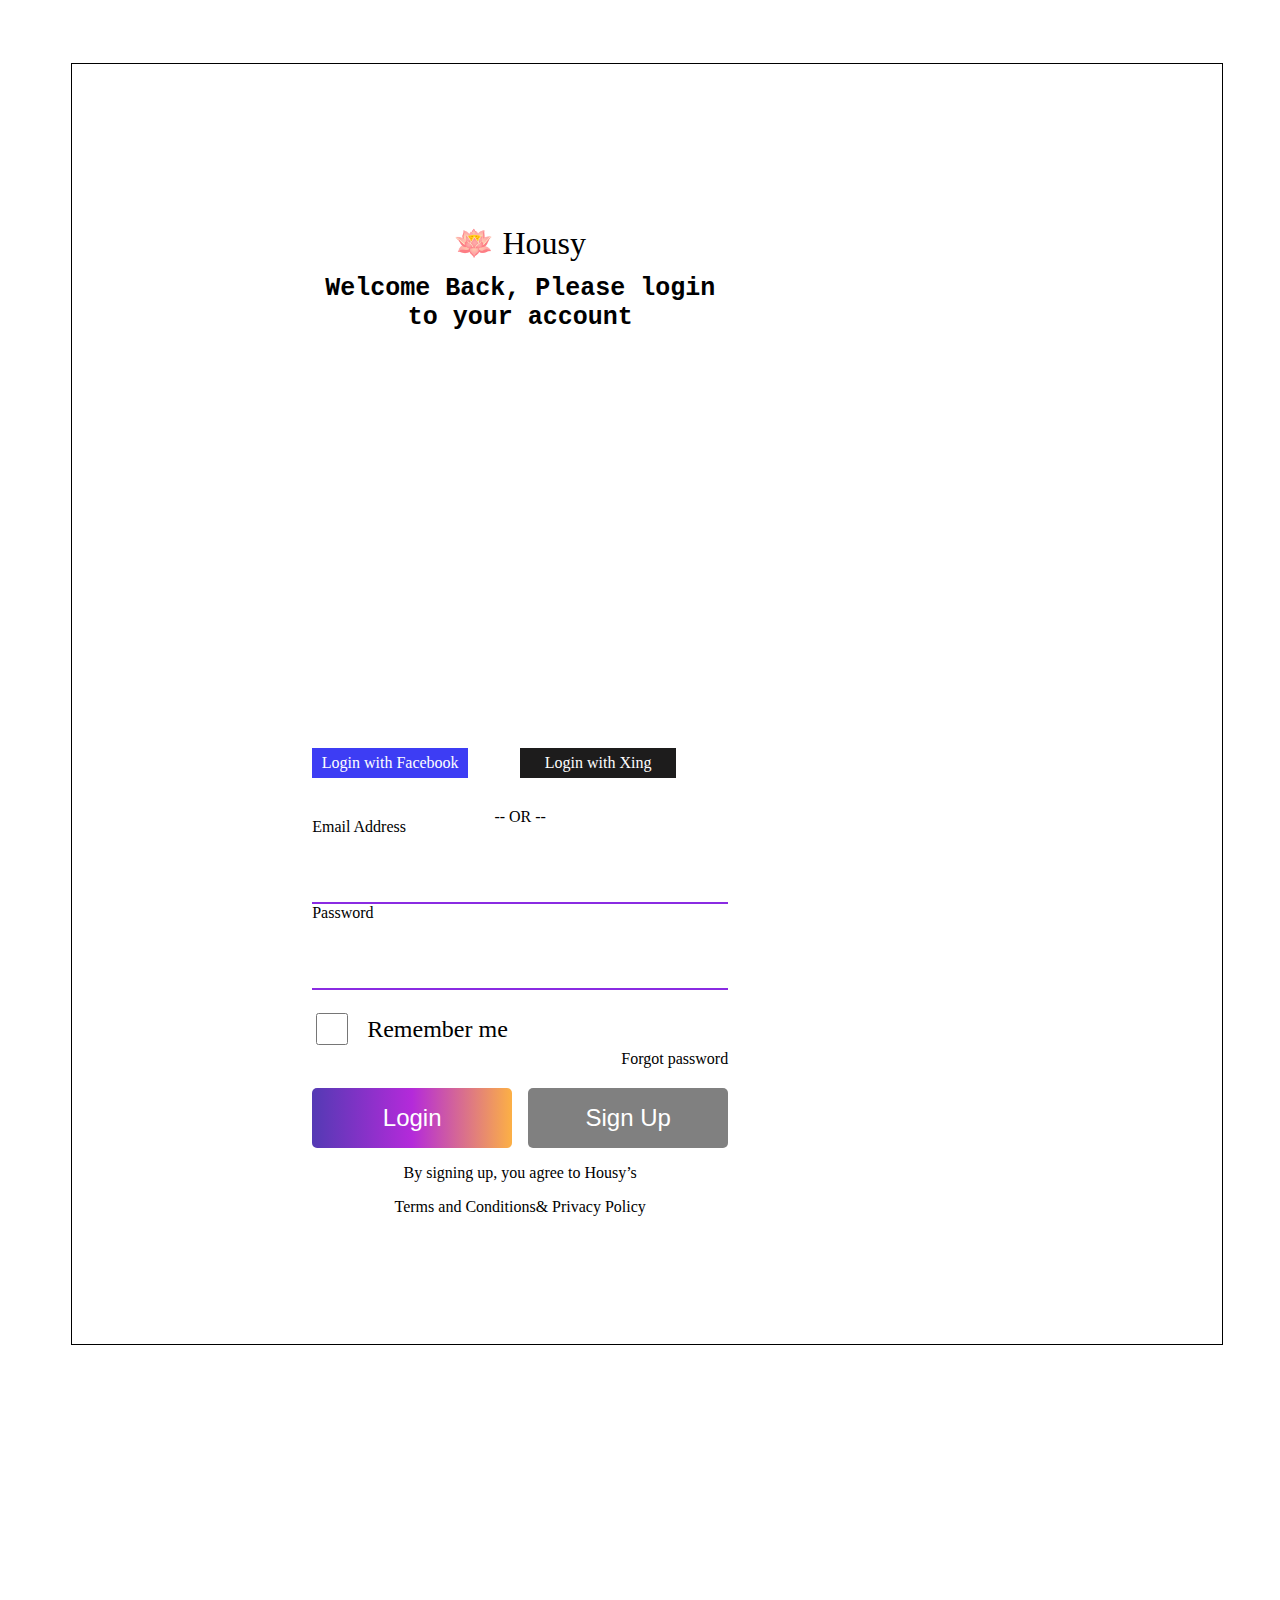
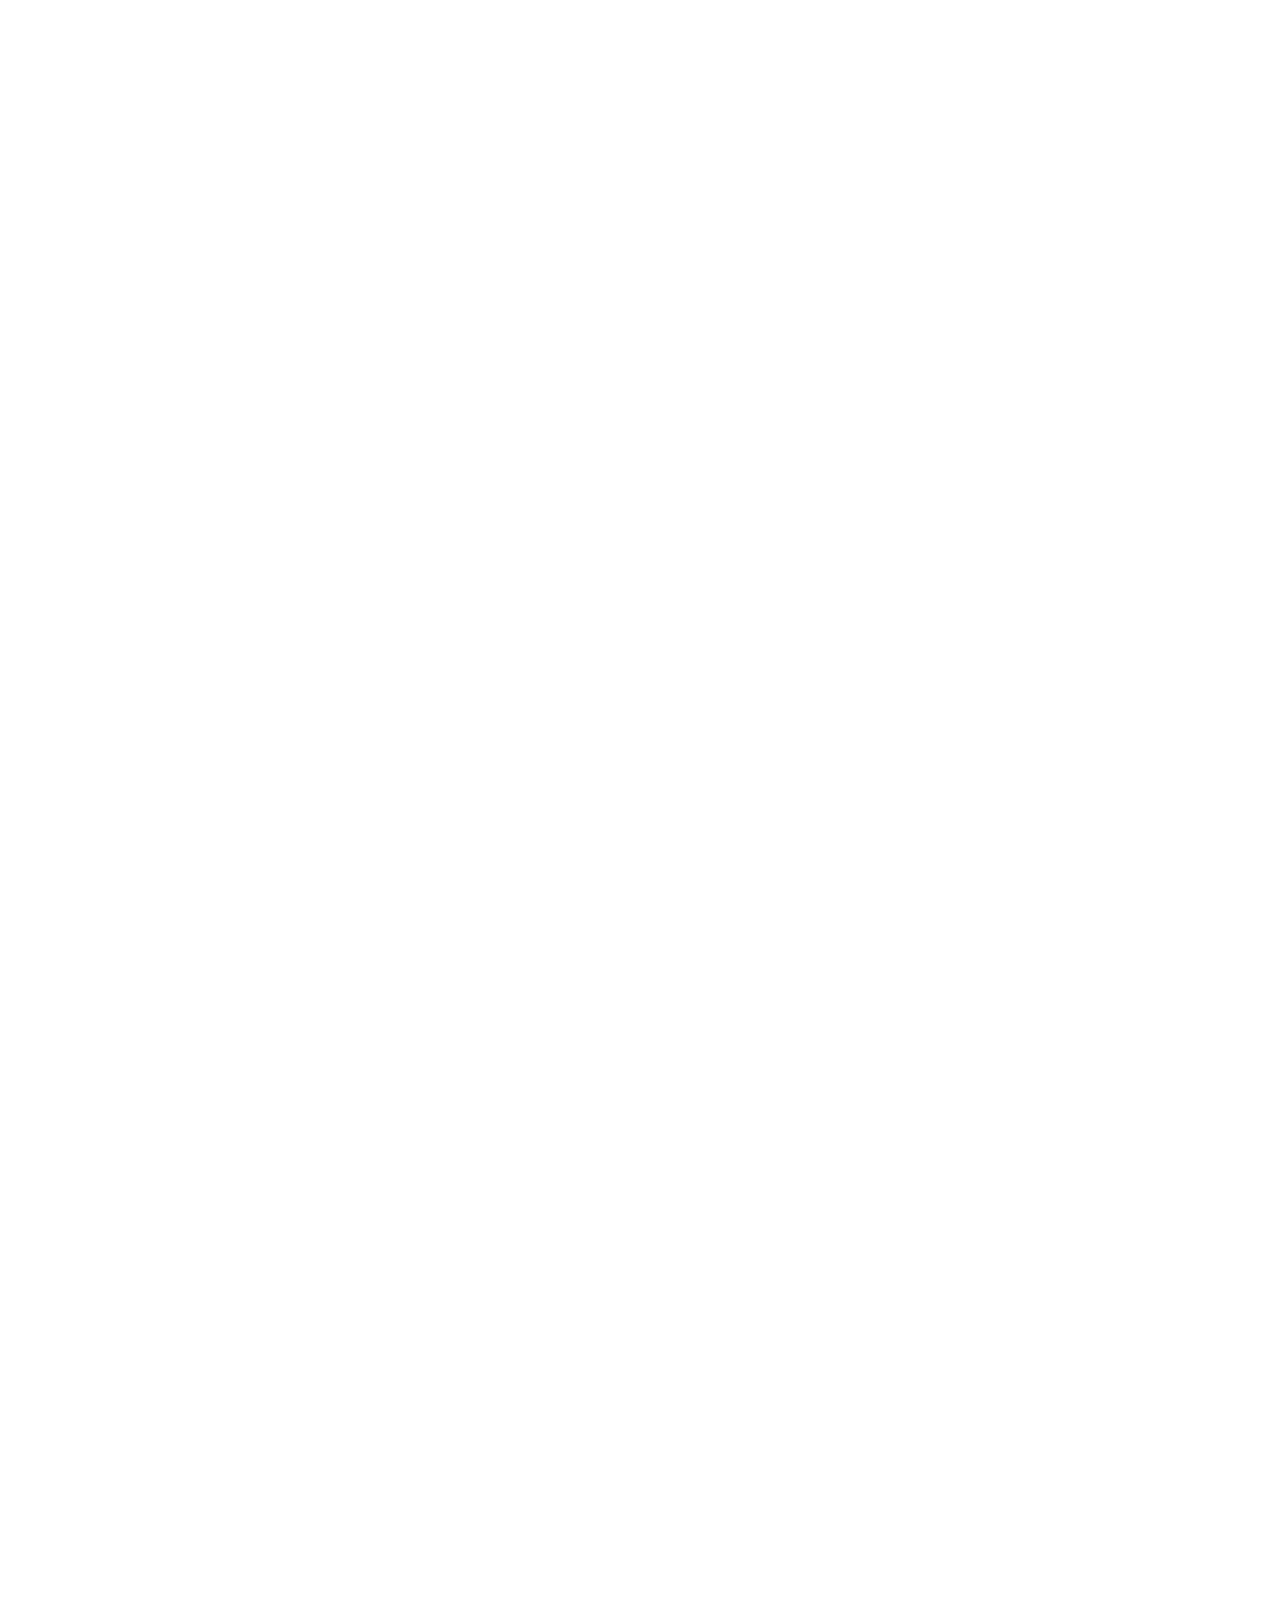
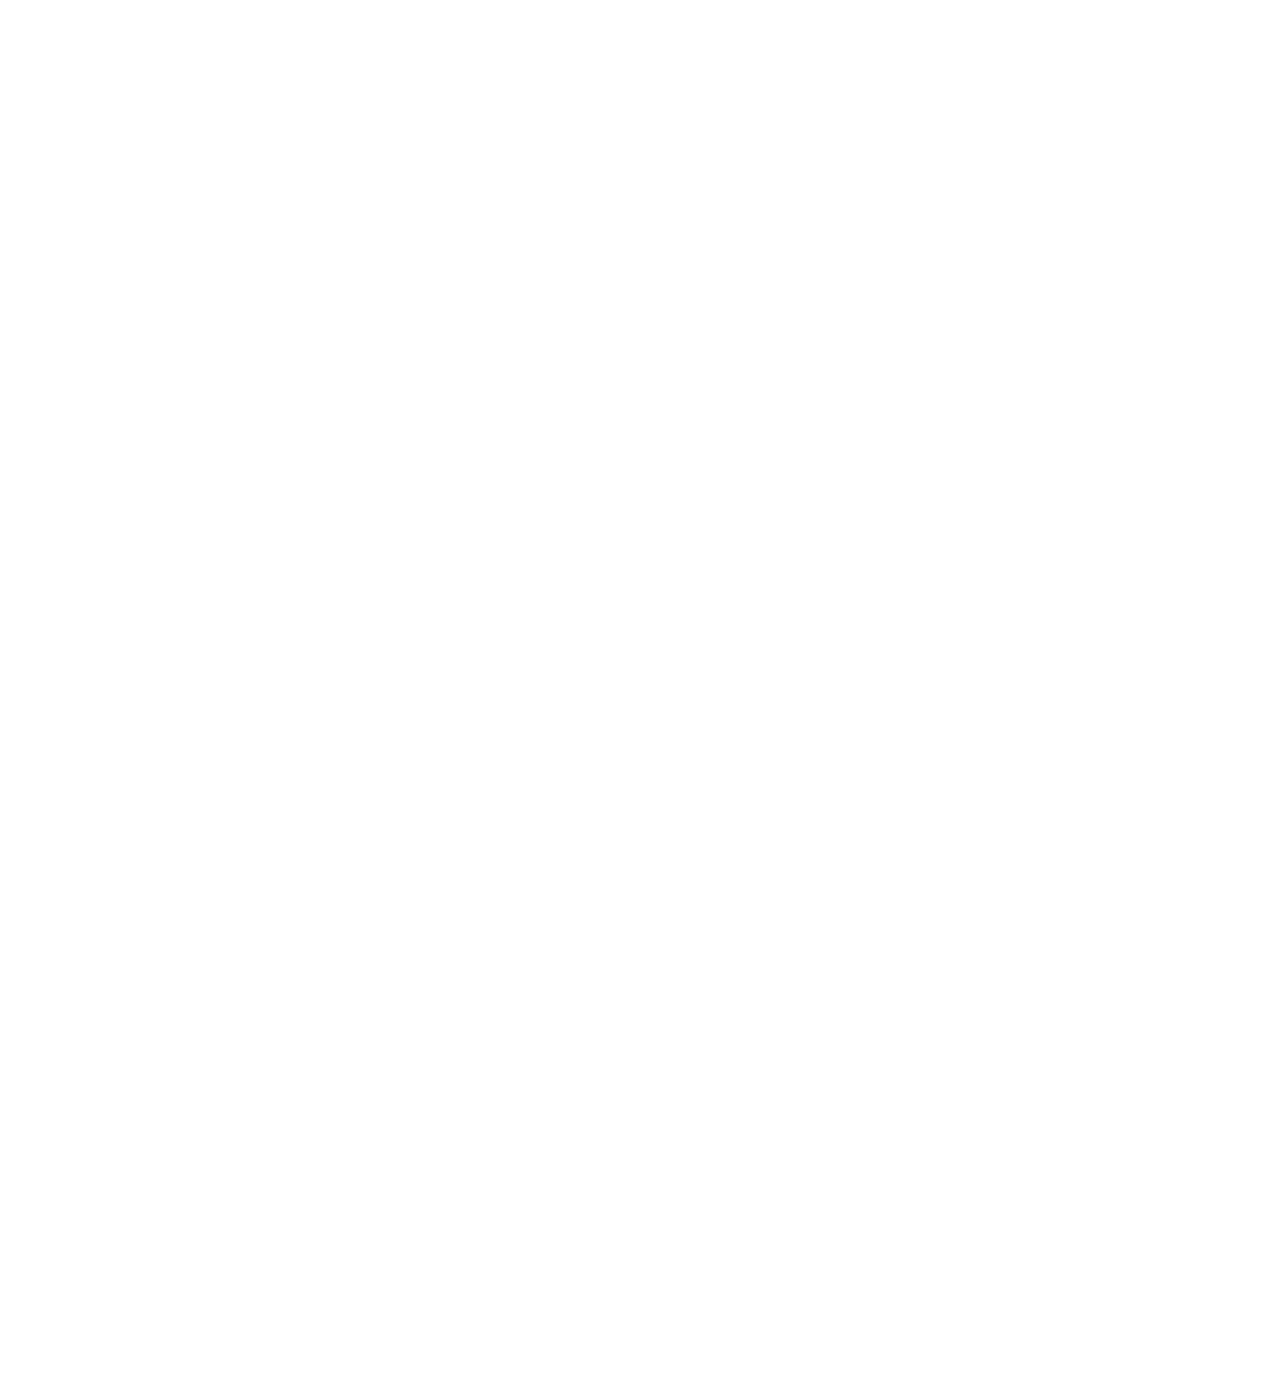
==== login/Login.html @ c99c1251 "Resuelve Login.html" ====
<!DOCTYPE html>
<html lang="es">
<head>
    <meta charset="UTF-8">
    <meta name="viewport" content="width=device-width, initial-scale=1.0">
    <title>Document</title>

    <link rel="stylesheet" href="login.css">
    <link rel="stylesheet" href="">
</head>
<body>
           <section class="box-login">
            <div class="formulario">
            <div class="logo">🪷 Housy</div>
            <h2>Welcome Back, Please login to your account</h2>
            <div class="btn-facebook">Login with Facebook</div>
            <div class="btn-xing">Login with Xing</div>
            <span>-- OR --</span>
            <form action="" id="login">
                <label for="email">
                    Email Address
                    <input type="text" id="email">
                </label>
                <label for="password">
                    Password
                    <input type="password" id="password">
                </label>
                <div class="opciones">
                    <label for="remember">
                        <input type="checkbox" id="remember">
                        Remember me
                    </label>
                    <span>Forgot password</span>
                </div>
                <div class="botones">
                    <button type="button" class="login-btn">Login</button>
                    <button type="button" class="signup-btn">Sign Up</button>

                </div>
            <p>By signing up, you agree to Housy’s</p>
                <p>Terms and Conditions& Privacy Policy</p>
        </div>
    </section>

</form>
<div class="banner"></div>

</section>
</body>
</html>
---- login/login.css ----
.box-login {
  width: 100%;
  max-width: 1150px;
  height: 80rem;
  margin: auto;
  margin: 5%;
  border: 1px solid black;
  display: grid;
  grid-template-columns: 56rem auto;
}
.box-login .formulario {
  height: 100%;
  padding: 10rem 15rem;
  display: grid;
  grid-template-columns: repeat(8, 1fr);
  grid-template-rows: repeat(8, 1fr);
}
.box-login .logo {
  grid-column: 1/9;
  grid-row: 1/4;
  font-size: 2rem;
  text-align: center;
}
.box-login h2 {
  grid-column: 1/9;
  font-family: 'Courier New', Courier, monospace;
  font-size: 25px;
  grid-row: 1/2;
  margin-top: 8px;
  text-align: center;
  margin-top: 50px;
}
.box-login .btn-facebook, .box-login .btn-xing {
  display: flex;
  align-items: center;
  justify-content: center;
  height: 30px;
  color: white;
  cursor: pointer;
}
.box-login .btn-facebook {
  grid-column: 1/4;
  background-color: rgba(30, 30, 242, 0.863);
  grid-row: 2/3;
}
.box-login .btn-xing {
  grid-row: 2/3;
  grid-column: 5/8;
  background-color: rgba(10, 9, 9, 0.922);
}
.box-login span {
  grid-row: 2/3;
  grid-column: 1/9;
  text-align: center;
  margin-top: 60px;
}
#login {
  margin-top: 70px;
  grid-column: 1/9;
  grid-row: 2/3;
}
#login label {
  display: block;
  display: flex;
  flex-direction: column;
}
#login input {
  height: 4rem;
  border: none;
  outline: none;
  border-bottom: 2px solid blueviolet;
  color: black;
  font-size: 2rem;
  font-weight: 600;
}
#login .opciones {
  display: flex;
  justify-content: space-between;
  align-items: center;
}
#login .opciones label {
  font-size: 1.5rem;
  display: flex;
  flex-direction: row;
  align-items: center;
  gap: 1rem;
}
#login .opciones label input {
  width: 2rem;
  background: rgb(84,58,180);
  background: radial-gradient(circle, rgba(84,58,180,1) 26%, rgba(180,42,218,1) 47%, rgba(252,176,69,1) 86%);
}
#login .botones {
  display: flex;
  gap: 1rem;
  margin-top: 20px;
}
#login .botones button {
  flex: 1;
  padding: 1rem 2rem;
  border: none;
  cursor: pointer;
  color: white;
  font-size: 1.5rem;
  border-radius: 5px;
}
#login .botones .login-btn {
  background: linear-gradient(90deg, rgba(84,58,180,1) 0%, rgba(180,42,218,1) 50%, rgba(252,176,69,1) 100%);
}
#login .botones .signup-btn {
  background: grey;
}
.box-login p {
  grid-column: 1/9;
  text-align: center;
  font-size: 1rem;
}
.box-login p a {
  color: blue;
  text-decoration: none;
}
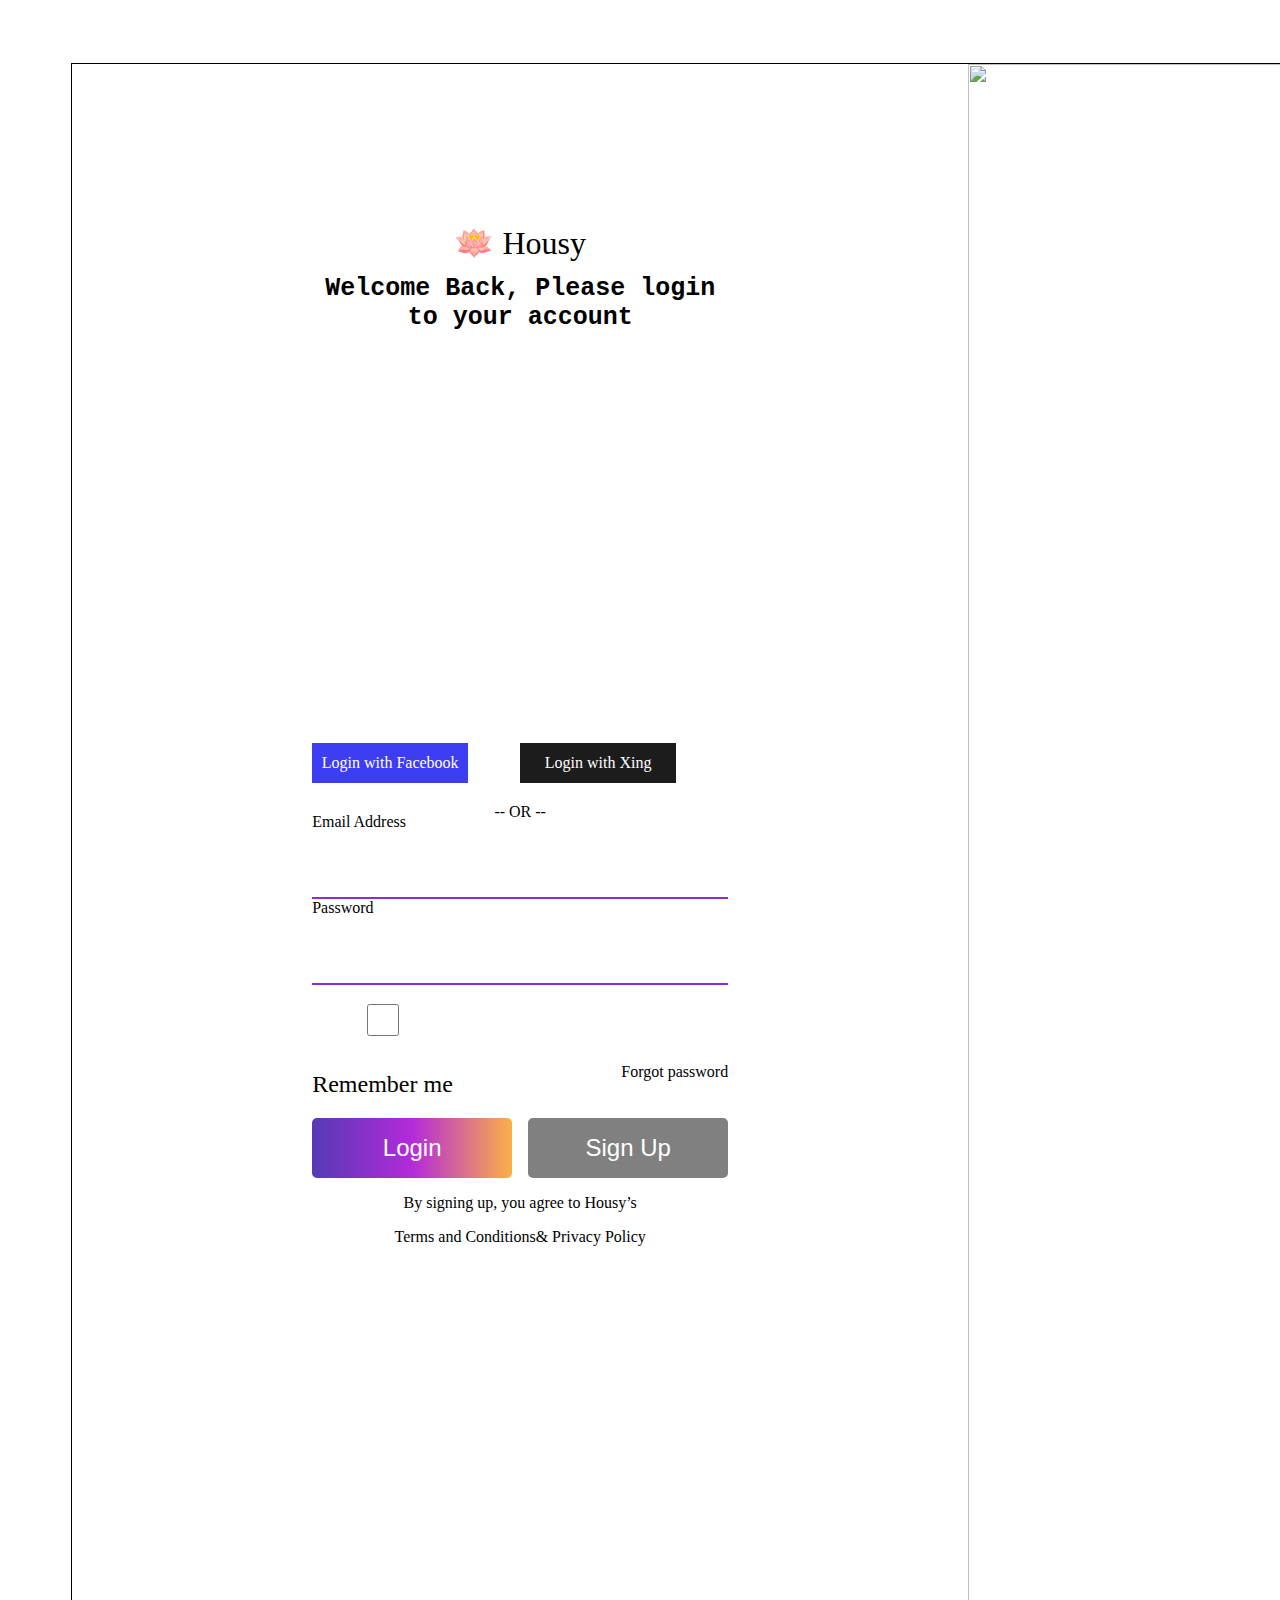
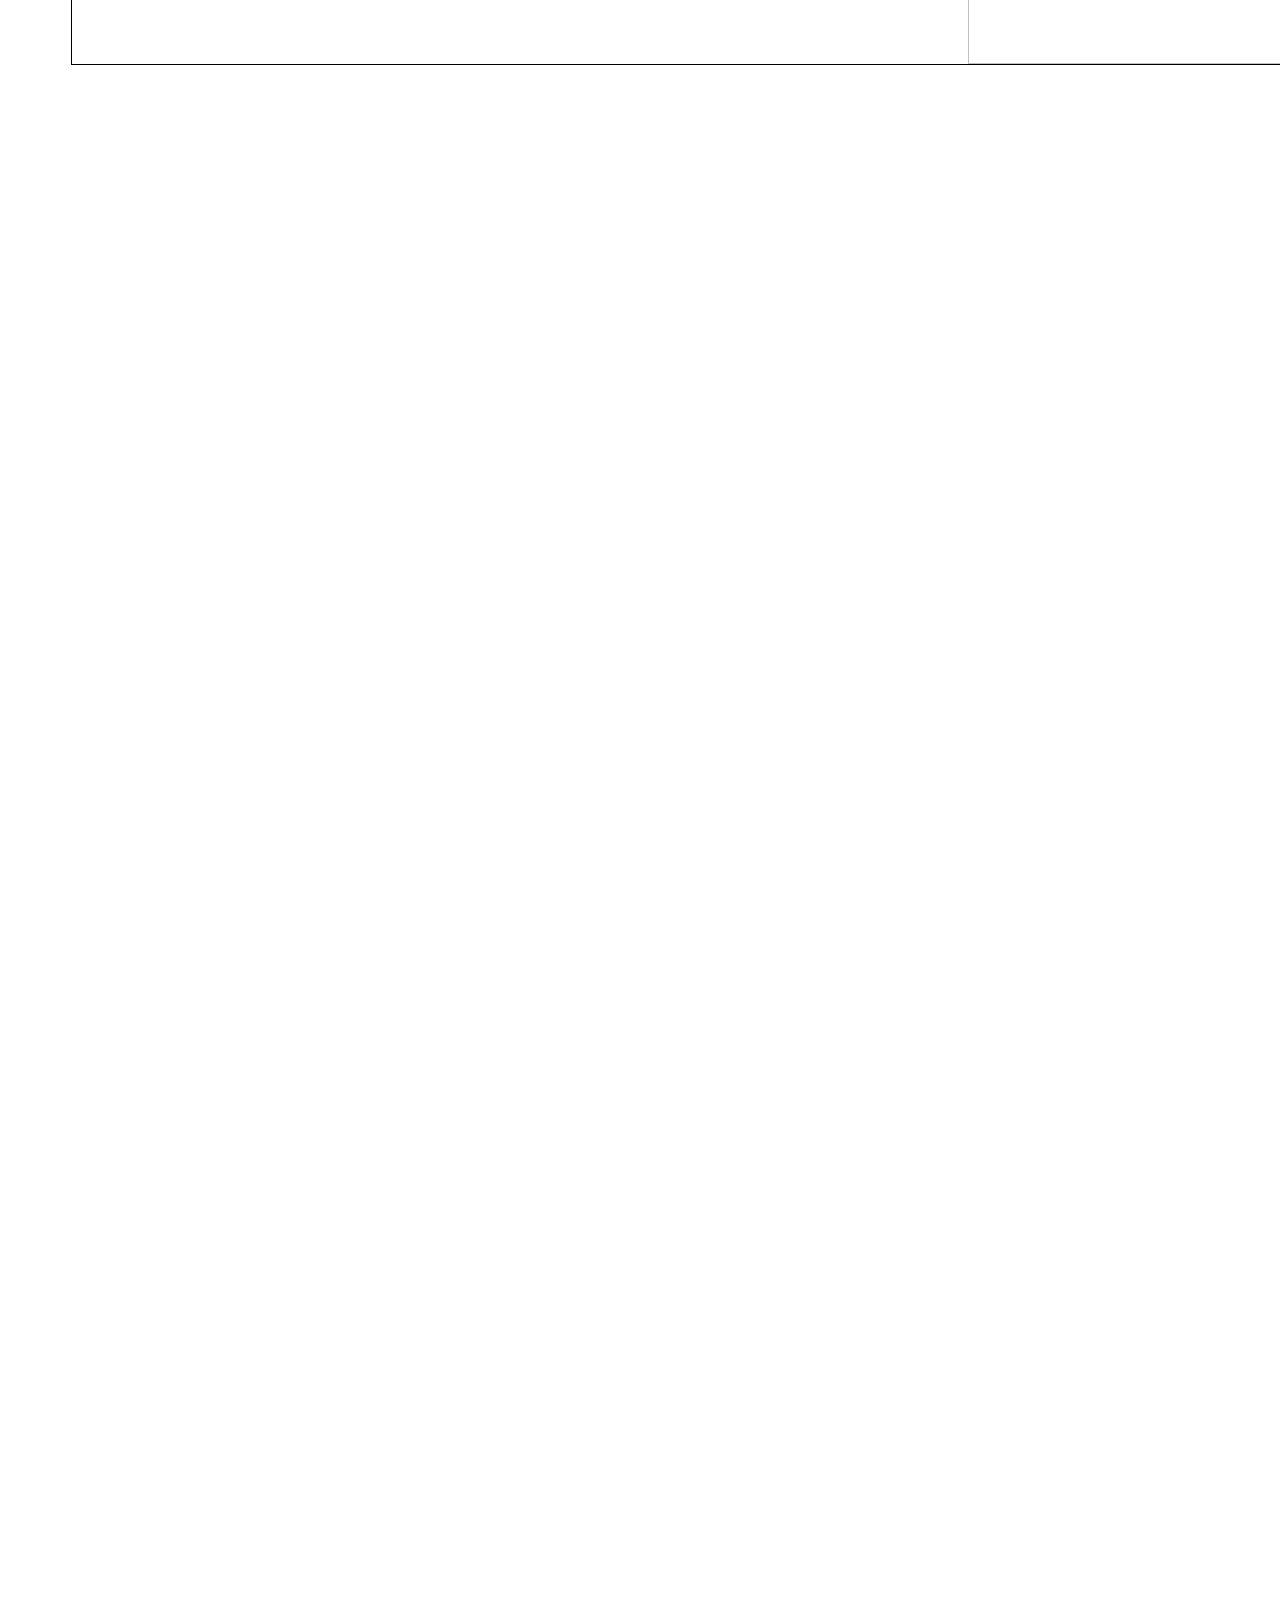
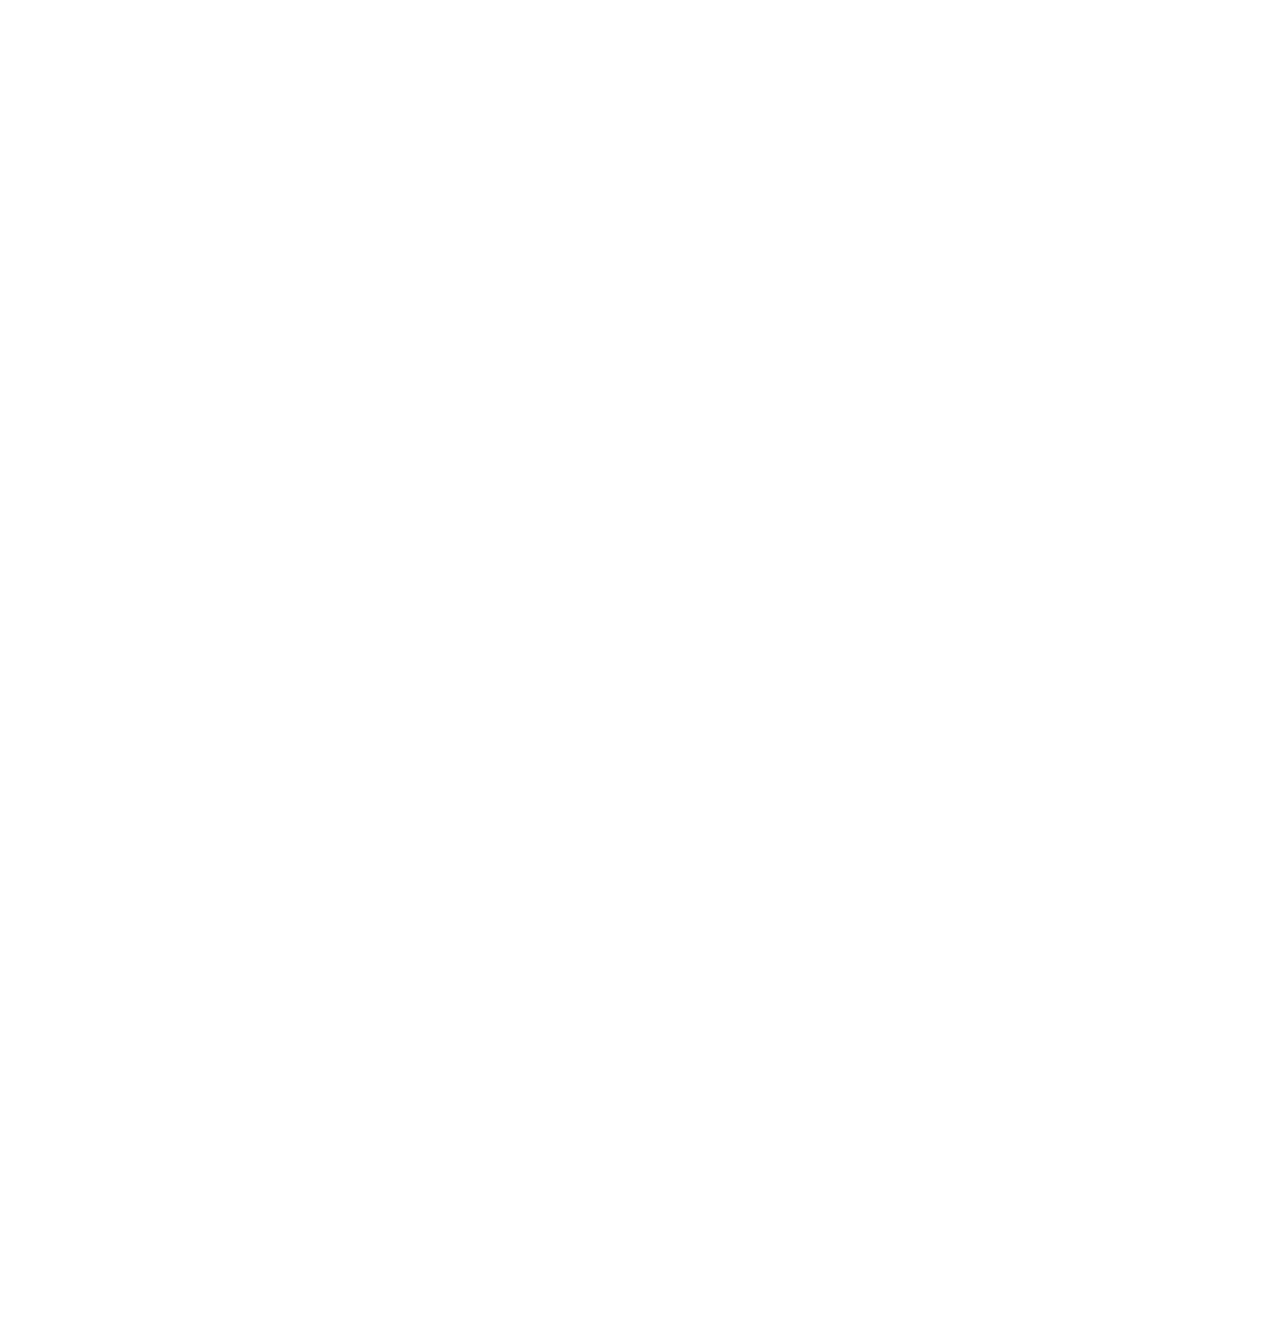
==== commit baaf3048: "Diseño completado de login Observaciones - Mejorar el diseño a futuro - La altura del banner es un v" ====
--- a/login/Login.html
+++ b/login/Login.html
@@ -18,7 +18,7 @@
             <div class="btn-xing">Login with Xing</div>
             <span>-- OR --</span>
             <form action="" id="login">
-                <label for="email">
+                <label for="email"> 
                     Email Address
                     <input type="text" id="email">
                 </label>
@@ -41,10 +41,13 @@
             <p>By signing up, you agree to Housy’s</p>
                 <p>Terms and Conditions& Privacy Policy</p>
         </div>
-    </section>
 
 </form>
-<div class="banner"></div>
+</div>
+
+<div class="banner">
+<img src="https://encrypted-tbn0.gstatic.com/images?q=tbn:ANd9GcSA9cmOSPKCKcHdT0JFHza3Xb1ACmPydwmz7Q&s" alt="" class="img-banner">
+</div>
 
 </section>
 </body>
--- a/login/login.css
+++ b/login/login.css
@@ -1,27 +1,29 @@
 .box-login {
   width: 100%;
-  max-width: 1150px;
-  height: 80rem;
+  max-width: 1550px;
+  height: 100rem;
   margin: auto;
   margin: 5%;
   border: 1px solid black;
   display: grid;
   grid-template-columns: 56rem auto;
 }
-.box-login .formulario {
-  height: 100%;
+
+.formulario {
   padding: 10rem 15rem;
   display: grid;
   grid-template-columns: repeat(8, 1fr);
   grid-template-rows: repeat(8, 1fr);
 }
-.box-login .logo {
+
+.logo {
   grid-column: 1/9;
   grid-row: 1/4;
   font-size: 2rem;
   text-align: center;
 }
-.box-login h2 {
+
+h2 {
   grid-column: 1/9;
   font-family: 'Courier New', Courier, monospace;
   font-size: 25px;
@@ -30,40 +32,47 @@
   text-align: center;
   margin-top: 50px;
 }
-.box-login .btn-facebook, .box-login .btn-xing {
+
+.btn-facebook, .btn-xing {
   display: flex;
   align-items: center;
   justify-content: center;
-  height: 30px;
+  height: 40px;
   color: white;
   cursor: pointer;
 }
-.box-login .btn-facebook {
+
+.btn-facebook {
   grid-column: 1/4;
   background-color: rgba(30, 30, 242, 0.863);
   grid-row: 2/3;
 }
-.box-login .btn-xing {
+
+.btn-xing {
   grid-row: 2/3;
   grid-column: 5/8;
   background-color: rgba(10, 9, 9, 0.922);
 }
-.box-login span {
+
+span {
   grid-row: 2/3;
   grid-column: 1/9;
   text-align: center;
   margin-top: 60px;
 }
+
 #login {
   margin-top: 70px;
   grid-column: 1/9;
   grid-row: 2/3;
 }
+
 #login label {
   display: block;
   display: flex;
   flex-direction: column;
 }
+
 #login input {
   height: 4rem;
   border: none;
@@ -73,29 +82,34 @@
   font-size: 2rem;
   font-weight: 600;
 }
-#login .opciones {
+
+.opciones {
   display: flex;
   justify-content: space-between;
   align-items: center;
 }
-#login .opciones label {
+
+.opciones label {
   font-size: 1.5rem;
   display: flex;
   flex-direction: row;
   align-items: center;
   gap: 1rem;
 }
-#login .opciones label input {
+
+.opciones label input {
   width: 2rem;
   background: rgb(84,58,180);
   background: radial-gradient(circle, rgba(84,58,180,1) 26%, rgba(180,42,218,1) 47%, rgba(252,176,69,1) 86%);
 }
-#login .botones {
+
+.botones {
   display: flex;
   gap: 1rem;
   margin-top: 20px;
 }
-#login .botones button {
+
+.botones button {
   flex: 1;
   padding: 1rem 2rem;
   border: none;
@@ -104,18 +118,34 @@
   font-size: 1.5rem;
   border-radius: 5px;
 }
-#login .botones .login-btn {
+
+.login-btn {
   background: linear-gradient(90deg, rgba(84,58,180,1) 0%, rgba(180,42,218,1) 50%, rgba(252,176,69,1) 100%);
 }
-#login .botones .signup-btn {
+
+.signup-btn {
   background: grey;
 }
+
 .box-login p {
   grid-column: 1/9;
   text-align: center;
   font-size: 1rem;
 }
+
 .box-login p a {
   color: blue;
   text-decoration: none;
+}
+
+.banner {
+  height: 100rem;
+  width: 38rem;
+}
+
+.img-banner {
+  width: 100%;
+  height: 100%;
+  object-fit: cover;
+  object-position: right;
 }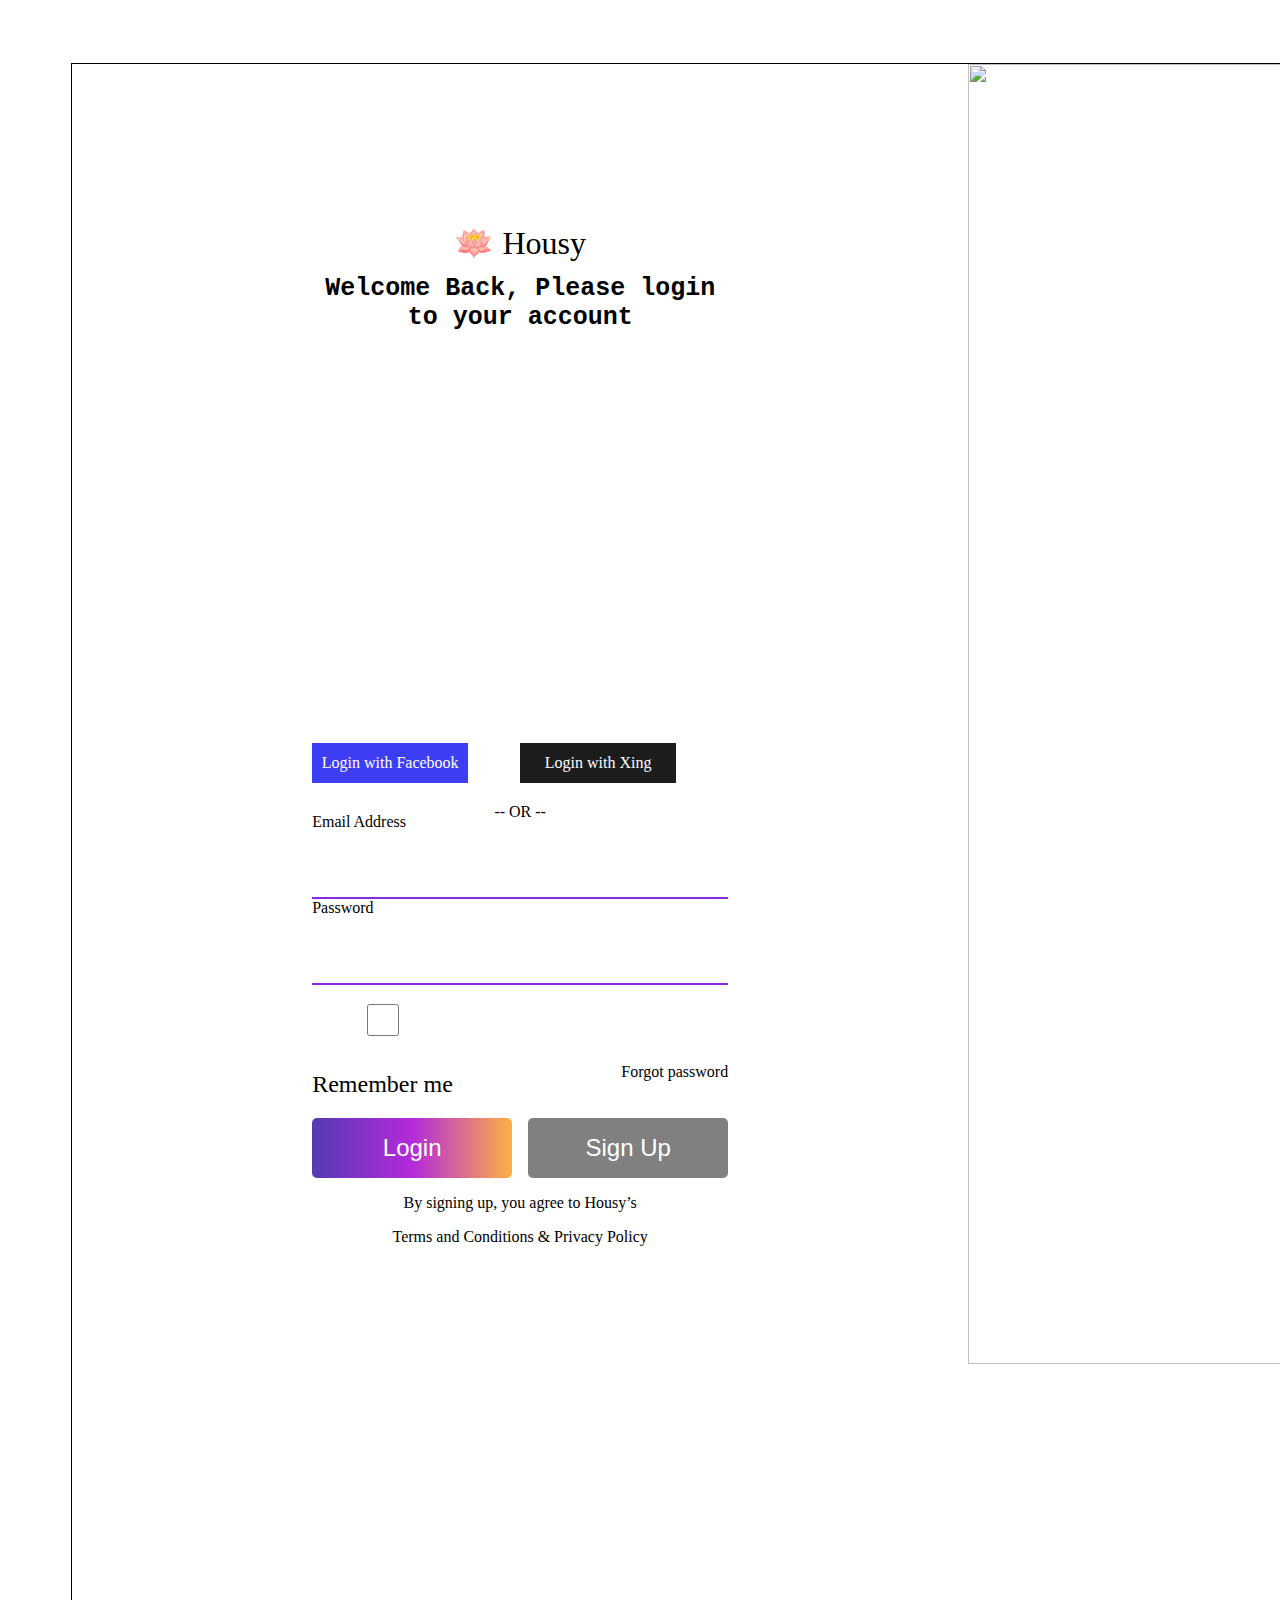
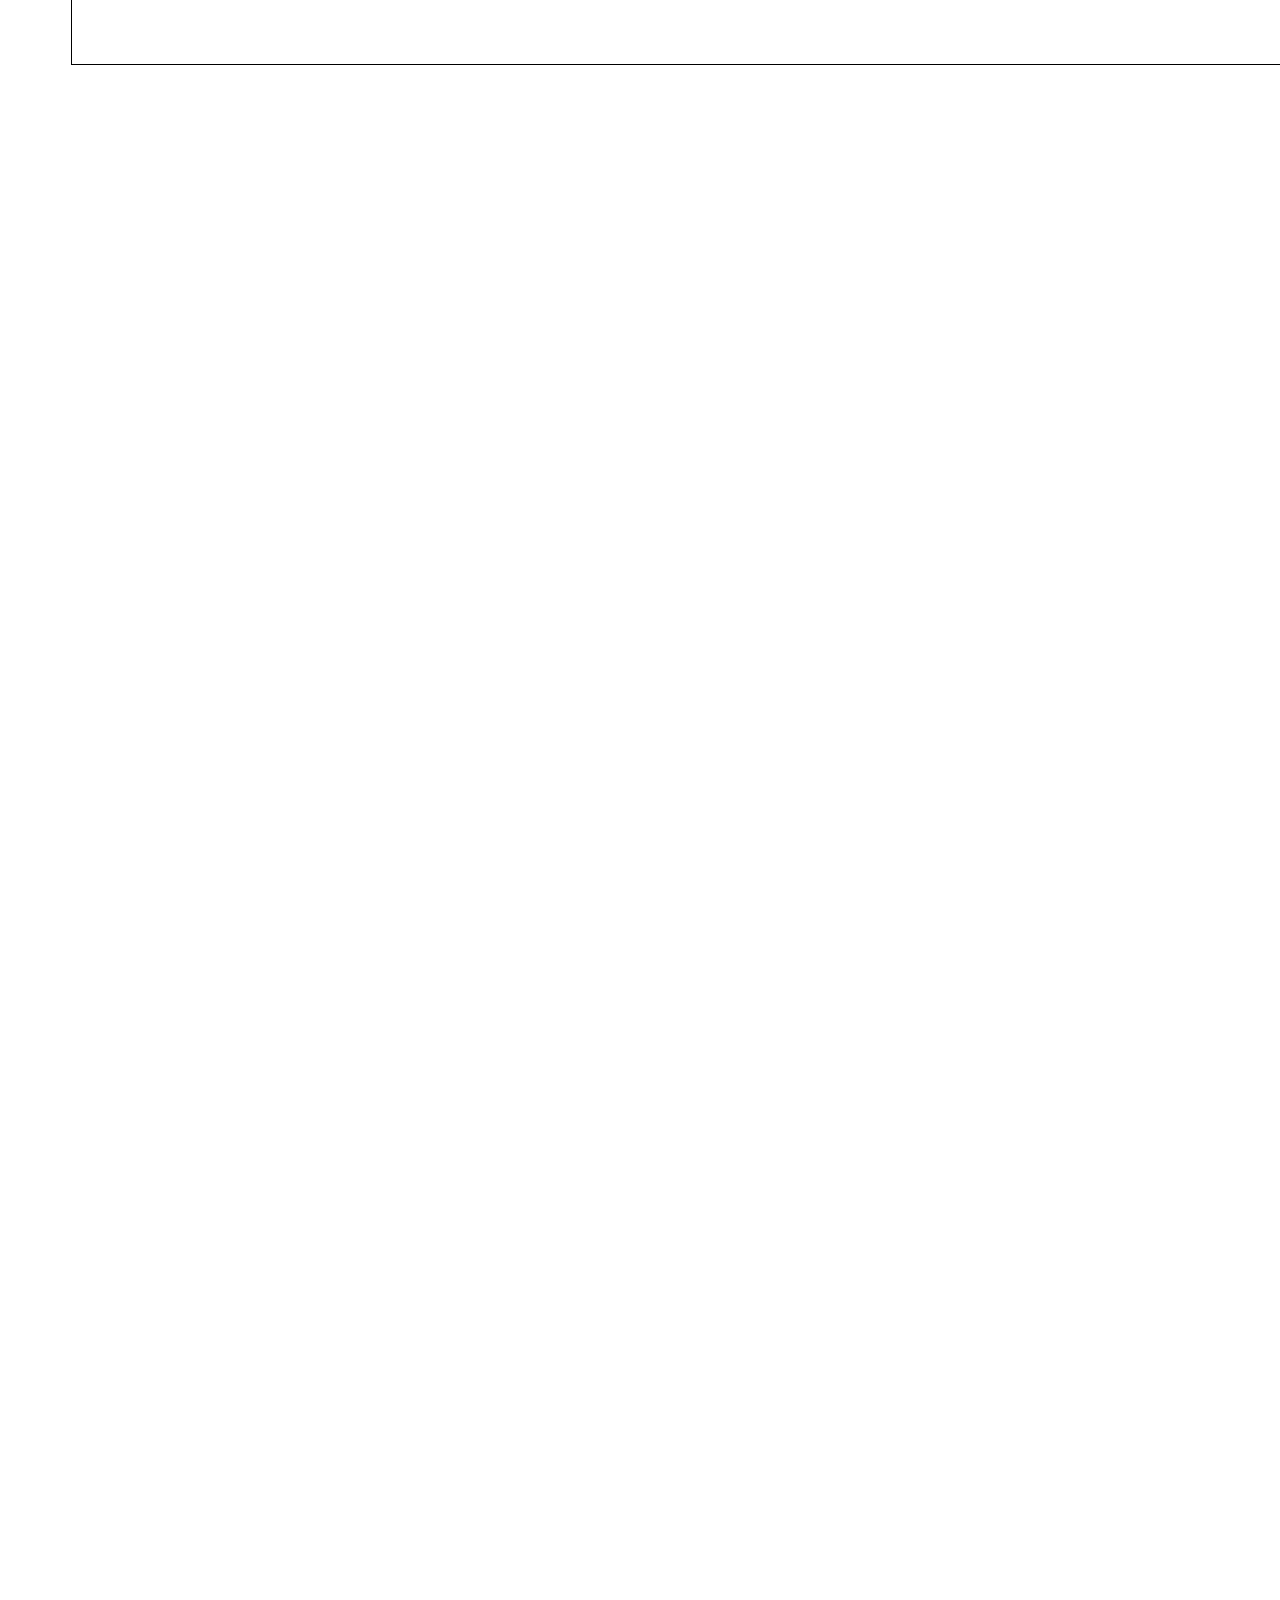
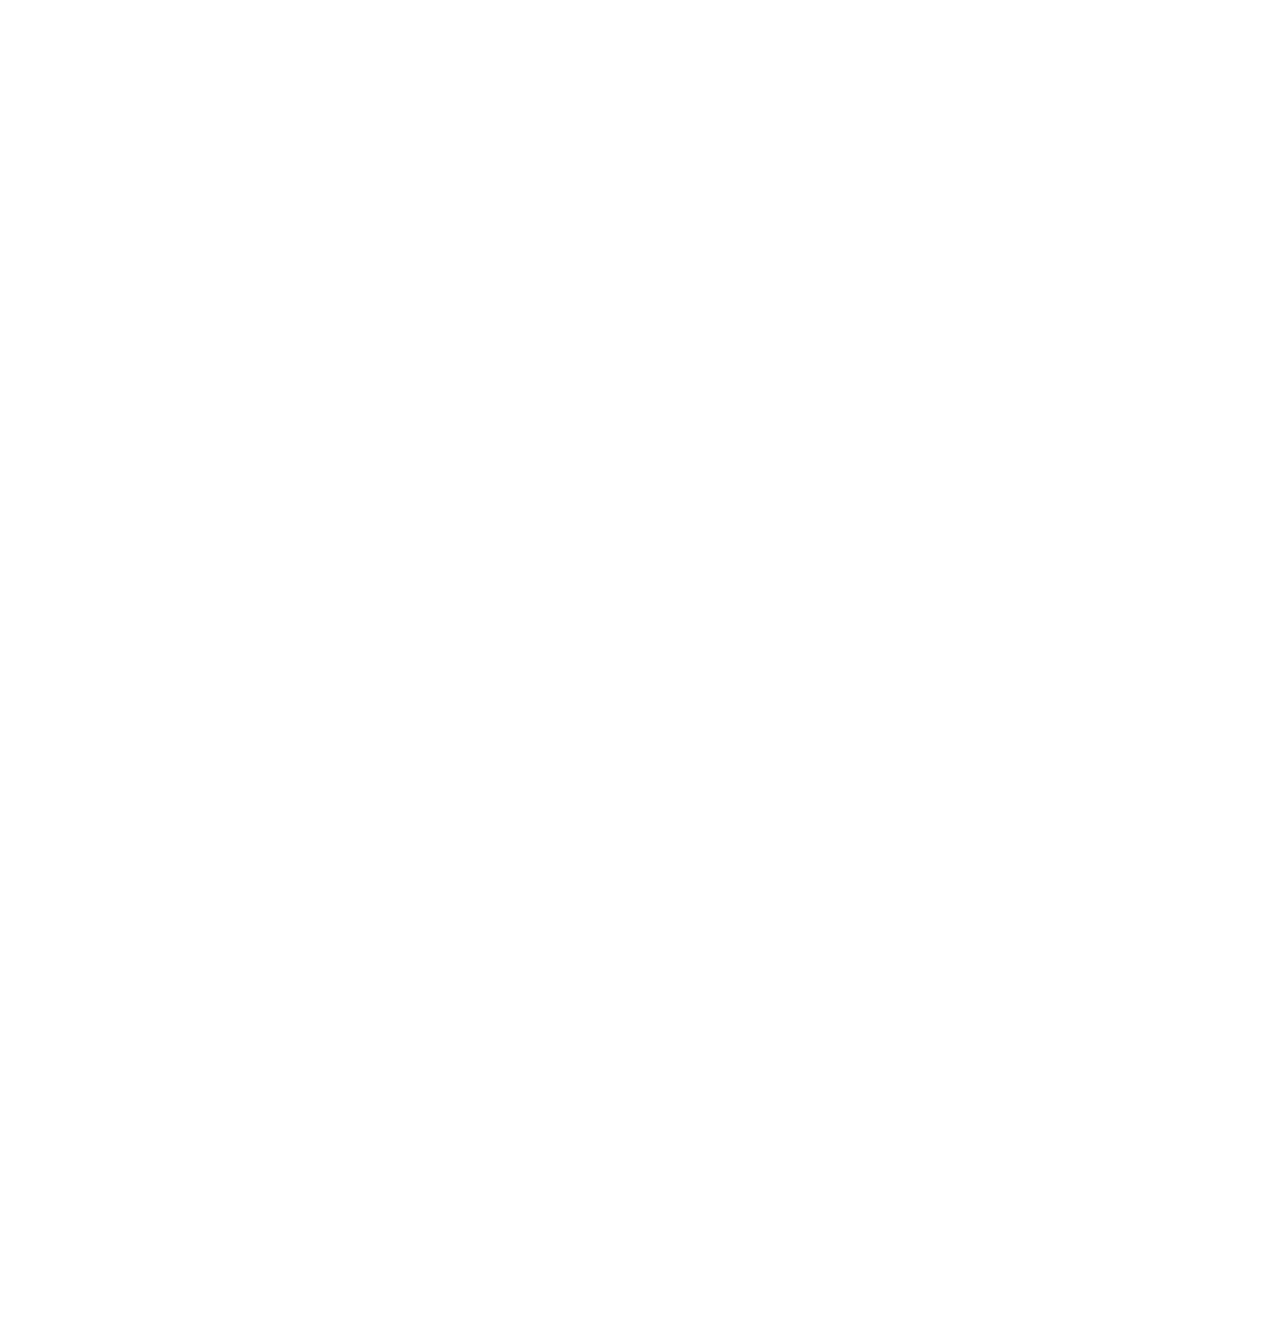
==== commit 83ea4999: "Merge branch 'main' of https://github.com/Macalderas/Formulario- into diseño diseño login obser jsjs" ====
--- a/login/Login.html
+++ b/login/Login.html
@@ -10,8 +10,9 @@
     <link rel="stylesheet" href="">
 </head>
 <body>
-           <section class="box-login">
-            <div class="formulario">
+
+    <section class="box-login">
+        <div class="formulario">
             <div class="logo">🪷 Housy</div>
             <h2>Welcome Back, Please login to your account</h2>
             <div class="btn-facebook">Login with Facebook</div>
@@ -36,19 +37,15 @@
                 <div class="botones">
                     <button type="button" class="login-btn">Login</button>
                     <button type="button" class="signup-btn">Sign Up</button>
-
                 </div>
-            <p>By signing up, you agree to Housy’s</p>
-                <p>Terms and Conditions& Privacy Policy</p>
+                <p>By signing up, you agree to Housy’s</p>
+                <p>Terms and Conditions & Privacy Policy</p>
+            </form>
         </div>
-
-</form>
-</div>
-
-<div class="banner">
-<img src="https://encrypted-tbn0.gstatic.com/images?q=tbn:ANd9GcSA9cmOSPKCKcHdT0JFHza3Xb1ACmPydwmz7Q&s" alt="" class="img-banner">
-</div>
-
-</section>
+    
+        <div class="banner">
+            <img src="https://encrypted-tbn0.gstatic.com/images?q=tbn:ANd9GcSDnejnuU-BVLJsihFSXmMEQjUuGENyE9dkIg&s" alt="">
+        </div>
+    </section>
 </body>
 </html>
--- a/login/login.css
+++ b/login/login.css
@@ -143,9 +143,8 @@
   width: 38rem;
 }
 
-.img-banner {
-  width: 100%;
-  height: 100%;
-  object-fit: cover;
-  object-position: right;
+.banner img {
+ width: 655px;
+ height: 1300px;
+ object-fit: cover;
 }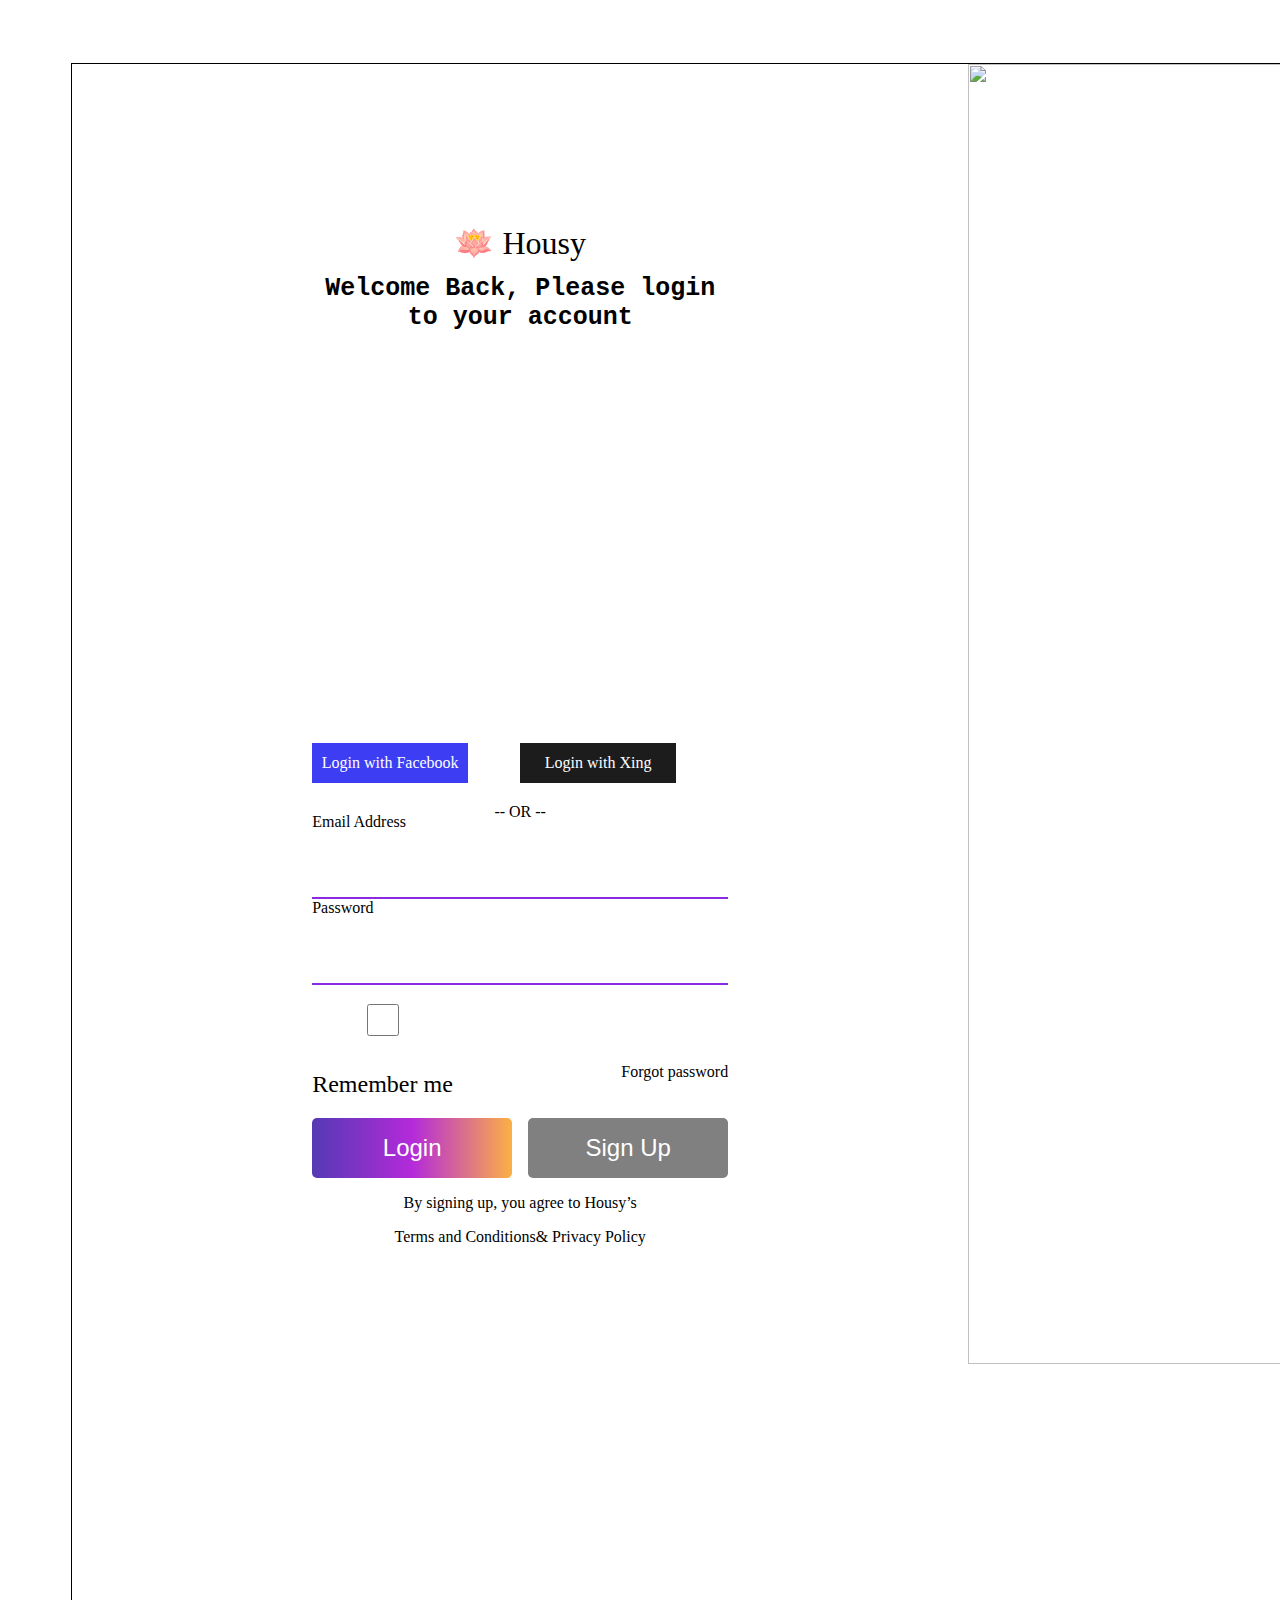
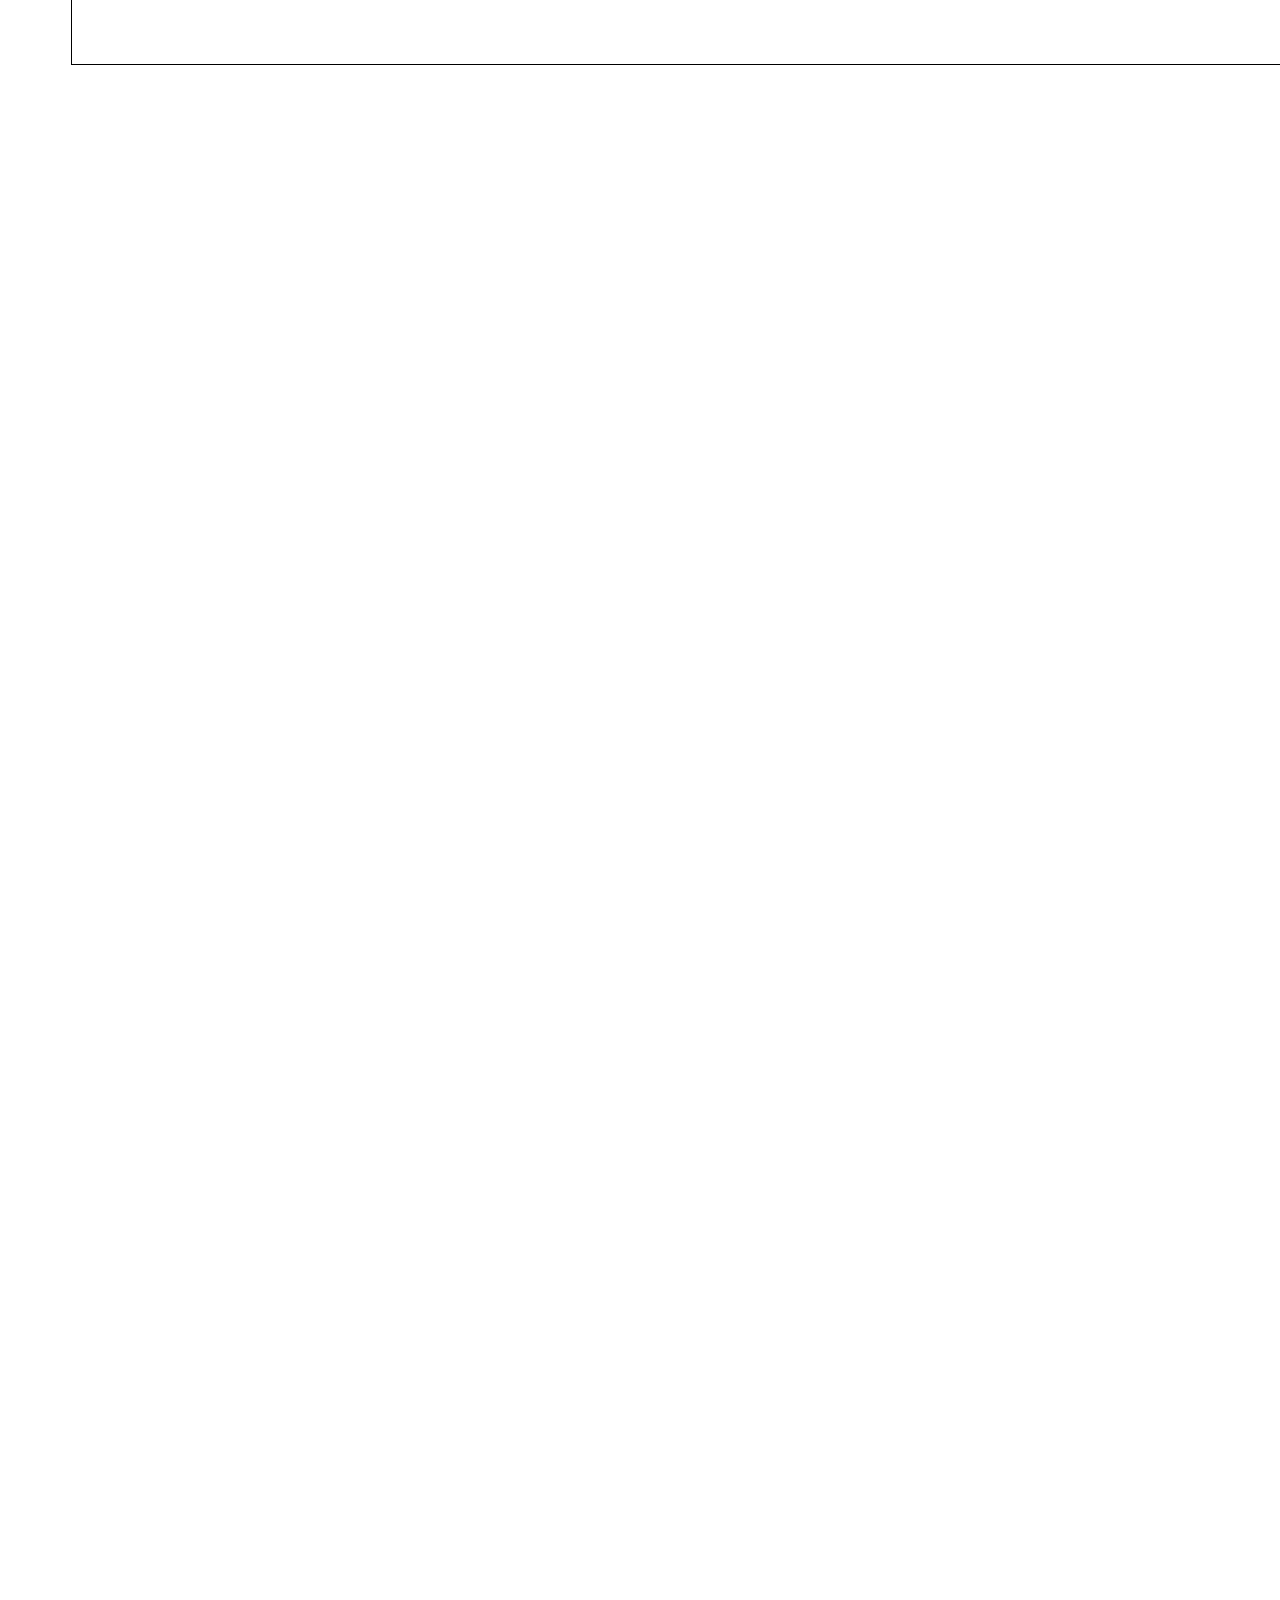
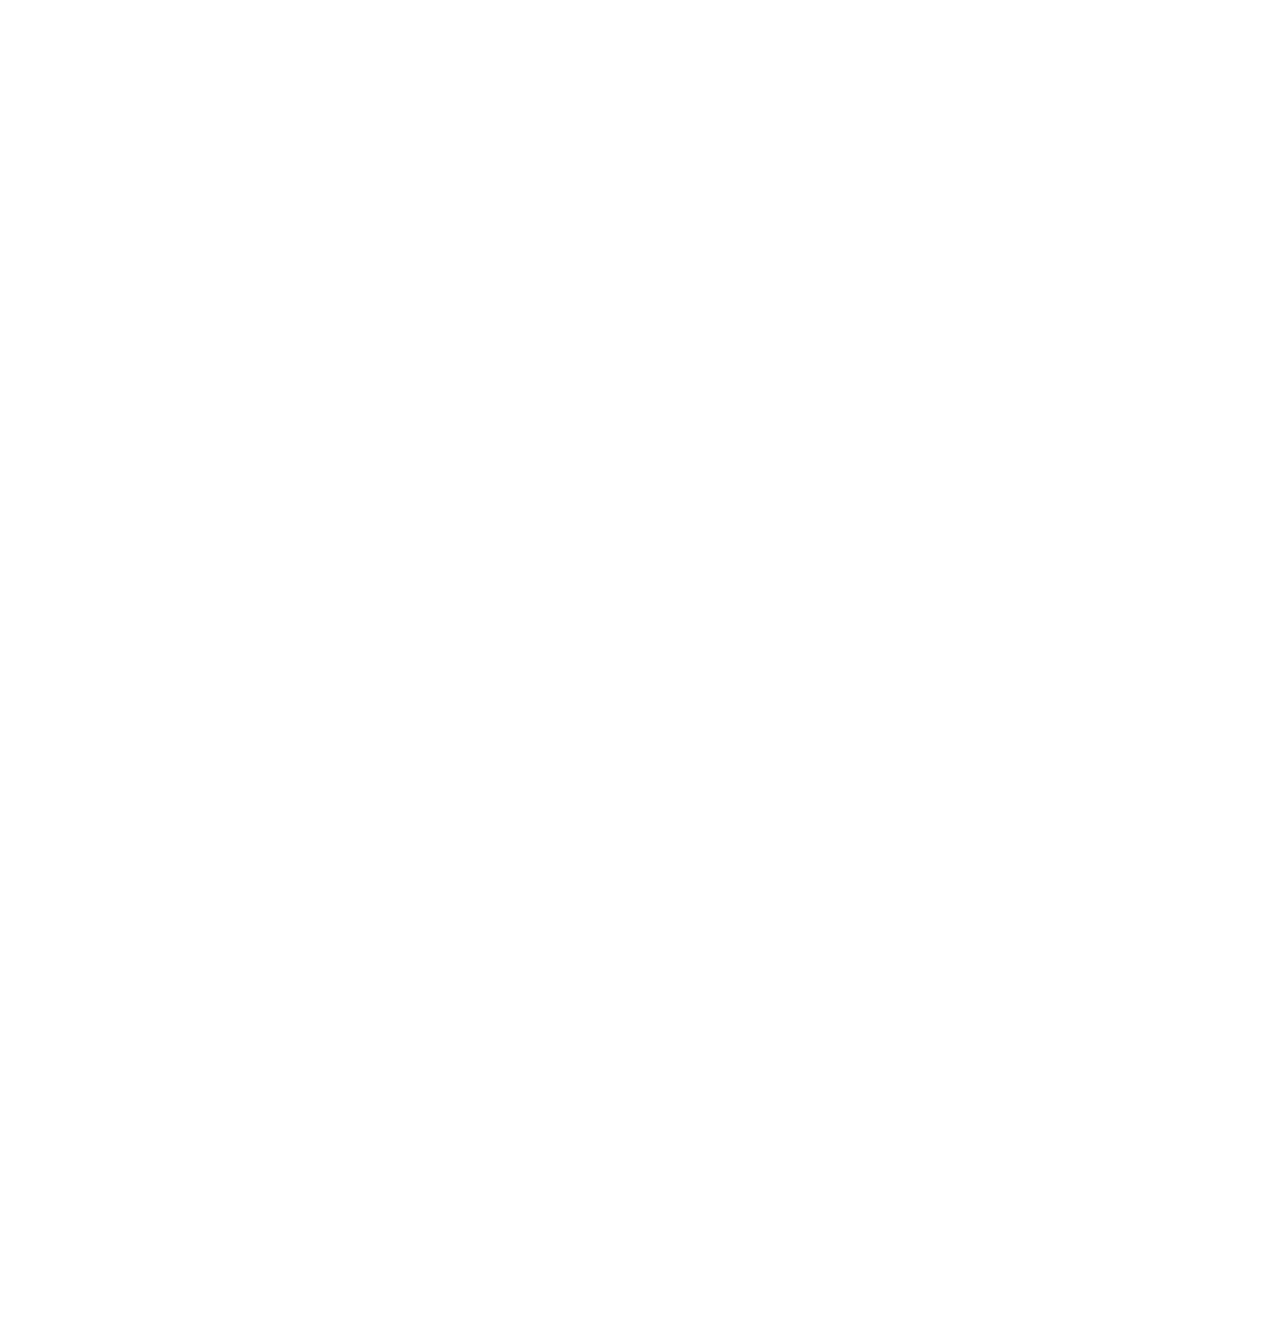
==== commit d4551f30: "Merge branch 'diseñologin' of https://github.com/Macalderas/Formulario- cambioos: cambioos: his is n" ====
--- a/login/Login.html
+++ b/login/Login.html
@@ -10,16 +10,15 @@
     <link rel="stylesheet" href="">
 </head>
 <body>
-
-    <section class="box-login">
-        <div class="formulario">
+           <section class="box-login">
+            <div class="formulario">
             <div class="logo">🪷 Housy</div>
             <h2>Welcome Back, Please login to your account</h2>
             <div class="btn-facebook">Login with Facebook</div>
             <div class="btn-xing">Login with Xing</div>
             <span>-- OR --</span>
             <form action="" id="login">
-                <label for="email"> 
+                <label for="email">
                     Email Address
                     <input type="text" id="email">
                 </label>
@@ -37,15 +36,18 @@
                 <div class="botones">
                     <button type="button" class="login-btn">Login</button>
                     <button type="button" class="signup-btn">Sign Up</button>
+
                 </div>
-                <p>By signing up, you agree to Housy’s</p>
-                <p>Terms and Conditions & Privacy Policy</p>
-            </form>
+            <p>By signing up, you agree to Housy’s</p>
+                <p>Terms and Conditions& Privacy Policy</p>
         </div>
     
-        <div class="banner">
-            <img src="https://encrypted-tbn0.gstatic.com/images?q=tbn:ANd9GcSDnejnuU-BVLJsihFSXmMEQjUuGENyE9dkIg&s" alt="">
-        </div>
-    </section>
+
+</form>
+<div class="banner">
+    <img src="https://www.latercera.com/resizer/j-ZtEKzoY5fUQtLLGOVNBOpG7Aw=/arc-anglerfish-arc2-prod-copesa/public/6O3E6FX56FCYFGW5NZFOKYGNY4.jpg" alt="">
+</div>
+
+</section>
 </body>
 </html>
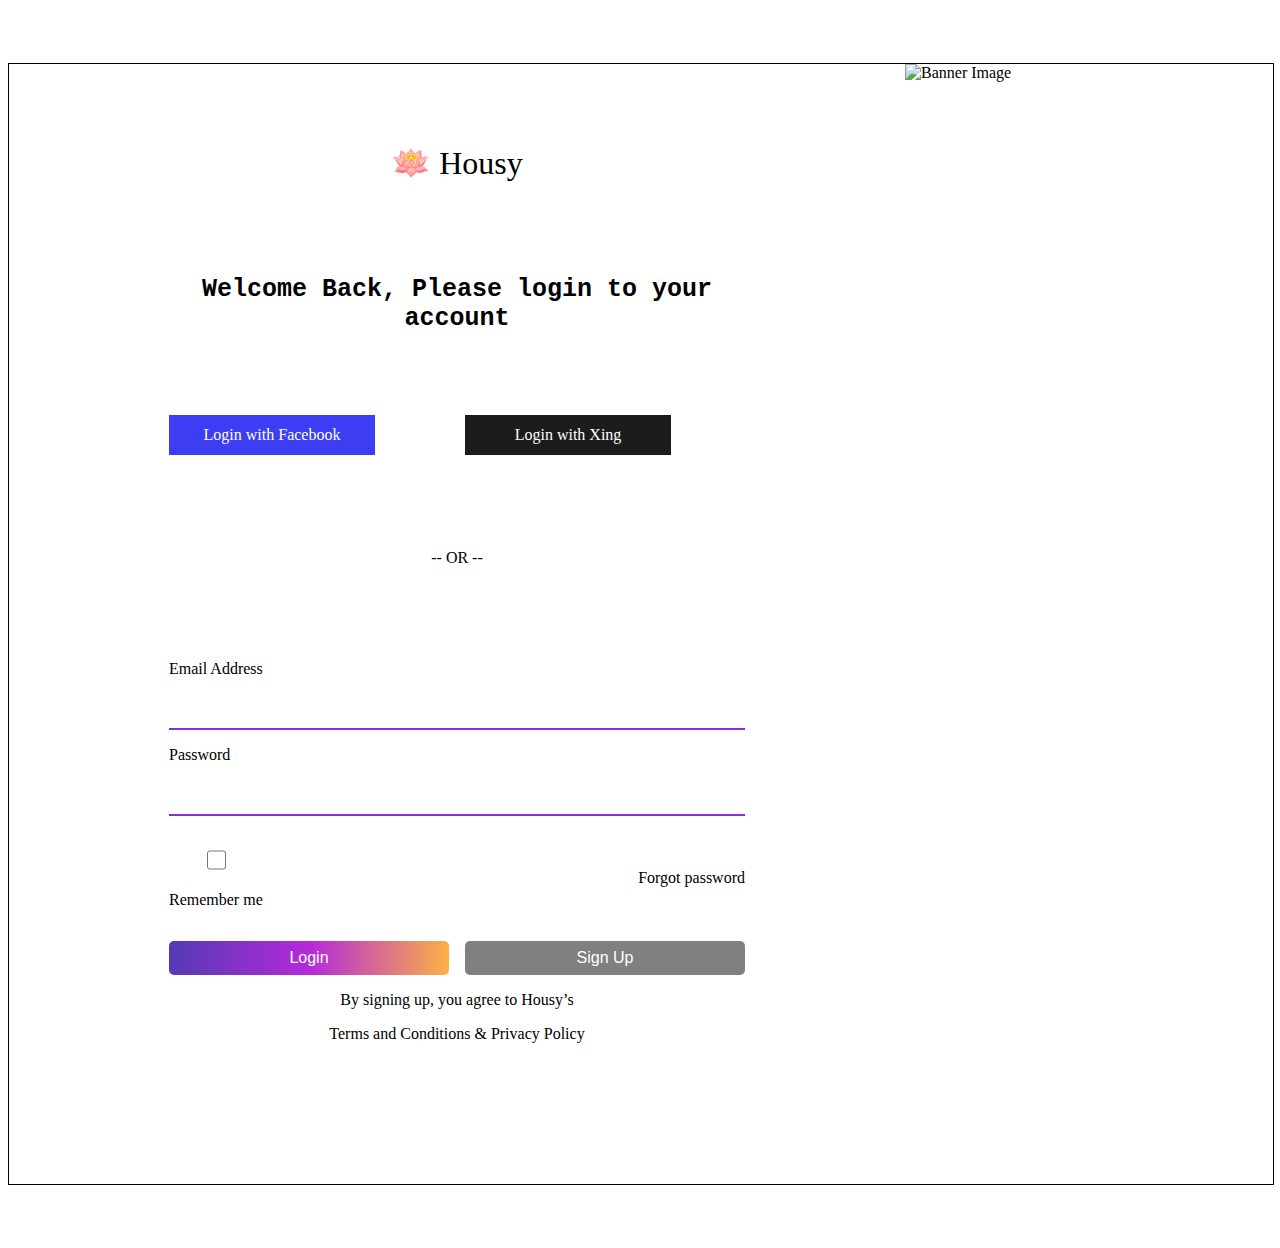
==== commit 652a890e: "solaa" ====
--- a/login/Login.html
+++ b/login/Login.html
@@ -10,15 +10,16 @@
     <link rel="stylesheet" href="">
 </head>
 <body>
-           <section class="box-login">
-            <div class="formulario">
+
+    <section class="box-login">
+        <div class="formulario">
             <div class="logo">🪷 Housy</div>
             <h2>Welcome Back, Please login to your account</h2>
             <div class="btn-facebook">Login with Facebook</div>
             <div class="btn-xing">Login with Xing</div>
             <span>-- OR --</span>
             <form action="" id="login">
-                <label for="email">
+                <label for="email"> 
                     Email Address
                     <input type="text" id="email">
                 </label>
@@ -36,18 +37,15 @@
                 <div class="botones">
                     <button type="button" class="login-btn">Login</button>
                     <button type="button" class="signup-btn">Sign Up</button>
-
                 </div>
-            <p>By signing up, you agree to Housy’s</p>
-                <p>Terms and Conditions& Privacy Policy</p>
+                <p>By signing up, you agree to Housy’s</p>
+                <p>Terms and Conditions & Privacy Policy</p>
+            </form>
         </div>
     
-
-</form>
-<div class="banner">
-    <img src="https://www.latercera.com/resizer/j-ZtEKzoY5fUQtLLGOVNBOpG7Aw=/arc-anglerfish-arc2-prod-copesa/public/6O3E6FX56FCYFGW5NZFOKYGNY4.jpg" alt="">
-</div>
-
-</section>
+        <div class="banner">
+            <img src="https://encrypted-tbn0.gstatic.com/images?q=tbn:ANd9GcSDnejnuU-BVLJsihFSXmMEQjUuGENyE9dkIg&s" alt="Banner Image">
+        </div>
+    </section>
 </body>
 </html>
--- a/login/login.css
+++ b/login/login.css
@@ -1,24 +1,22 @@
 .box-login {
   width: 100%;
   max-width: 1550px;
-  height: 100rem;
-  margin: auto;
-  margin: 5%;
+  margin: 5% auto;
   border: 1px solid black;
   display: grid;
   grid-template-columns: 56rem auto;
 }
 
 .formulario {
-  padding: 10rem 15rem;
+  padding: 5rem 10rem;
   display: grid;
   grid-template-columns: repeat(8, 1fr);
-  grid-template-rows: repeat(8, 1fr);
+  grid-template-rows: auto;
+  gap: 1rem;
 }
 
 .logo {
   grid-column: 1/9;
-  grid-row: 1/4;
   font-size: 2rem;
   text-align: center;
 }
@@ -27,10 +25,8 @@
   grid-column: 1/9;
   font-family: 'Courier New', Courier, monospace;
   font-size: 25px;
-  grid-row: 1/2;
-  margin-top: 8px;
   text-align: center;
-  margin-top: 50px;
+  margin-top: 2rem;
 }
 
 .btn-facebook, .btn-xing {
@@ -45,82 +41,76 @@
 .btn-facebook {
   grid-column: 1/4;
   background-color: rgba(30, 30, 242, 0.863);
-  grid-row: 2/3;
 }
 
 .btn-xing {
-  grid-row: 2/3;
   grid-column: 5/8;
   background-color: rgba(10, 9, 9, 0.922);
 }
 
 span {
-  grid-row: 2/3;
   grid-column: 1/9;
   text-align: center;
-  margin-top: 60px;
+  margin: 2rem 0;
 }
 
 #login {
-  margin-top: 70px;
   grid-column: 1/9;
-  grid-row: 2/3;
 }
 
 #login label {
-  display: block;
   display: flex;
   flex-direction: column;
+  margin-bottom: 1rem;
 }
 
 #login input {
-  height: 4rem;
+  height: 2.5rem;
   border: none;
   outline: none;
   border-bottom: 2px solid blueviolet;
   color: black;
-  font-size: 2rem;
+  font-size: 1.2rem;
   font-weight: 600;
+  margin-top: 0.5rem;
 }
 
 .opciones {
   display: flex;
   justify-content: space-between;
   align-items: center;
+  margin-top: 1rem;
 }
 
 .opciones label {
-  font-size: 1.5rem;
+  font-size: 1rem;
   display: flex;
-  flex-direction: row;
   align-items: center;
-  gap: 1rem;
+  gap: 0.5rem;
 }
 
 .opciones label input {
-  width: 2rem;
-  background: rgb(84,58,180);
-  background: radial-gradient(circle, rgba(84,58,180,1) 26%, rgba(180,42,218,1) 47%, rgba(252,176,69,1) 86%);
+  width: 1.2rem;
 }
 
 .botones {
   display: flex;
   gap: 1rem;
-  margin-top: 20px;
+  margin-top: 1rem;
 }
 
 .botones button {
   flex: 1;
-  padding: 1rem 2rem;
+  padding: 0.5rem 1rem;
   border: none;
   cursor: pointer;
   color: white;
-  font-size: 1.5rem;
+  font-size: 1rem;
   border-radius: 5px;
 }
 
 .login-btn {
-  background: linear-gradient(90deg, rgba(84,58,180,1) 0%, rgba(180,42,218,1) 50%, rgba(252,176,69,1) 100%);
+  background: linear-gradient(90deg, rgba(84, 58, 180, 1) 0%, rgba(180, 42, 218, 1) 50%, rgba(252, 176, 69, 1) 100%);
 }
 
 .signup-btn {
@@ -139,12 +129,12 @@
 }
 
 .banner {
-  height: 100rem;
+  height: 70rem;
   width: 38rem;
 }
 
 .banner img {
- width: 655px;
- height: 1300px;
- object-fit: cover;
+  width: 100%;
+  height: 100%;
+  object-fit: cover;
 }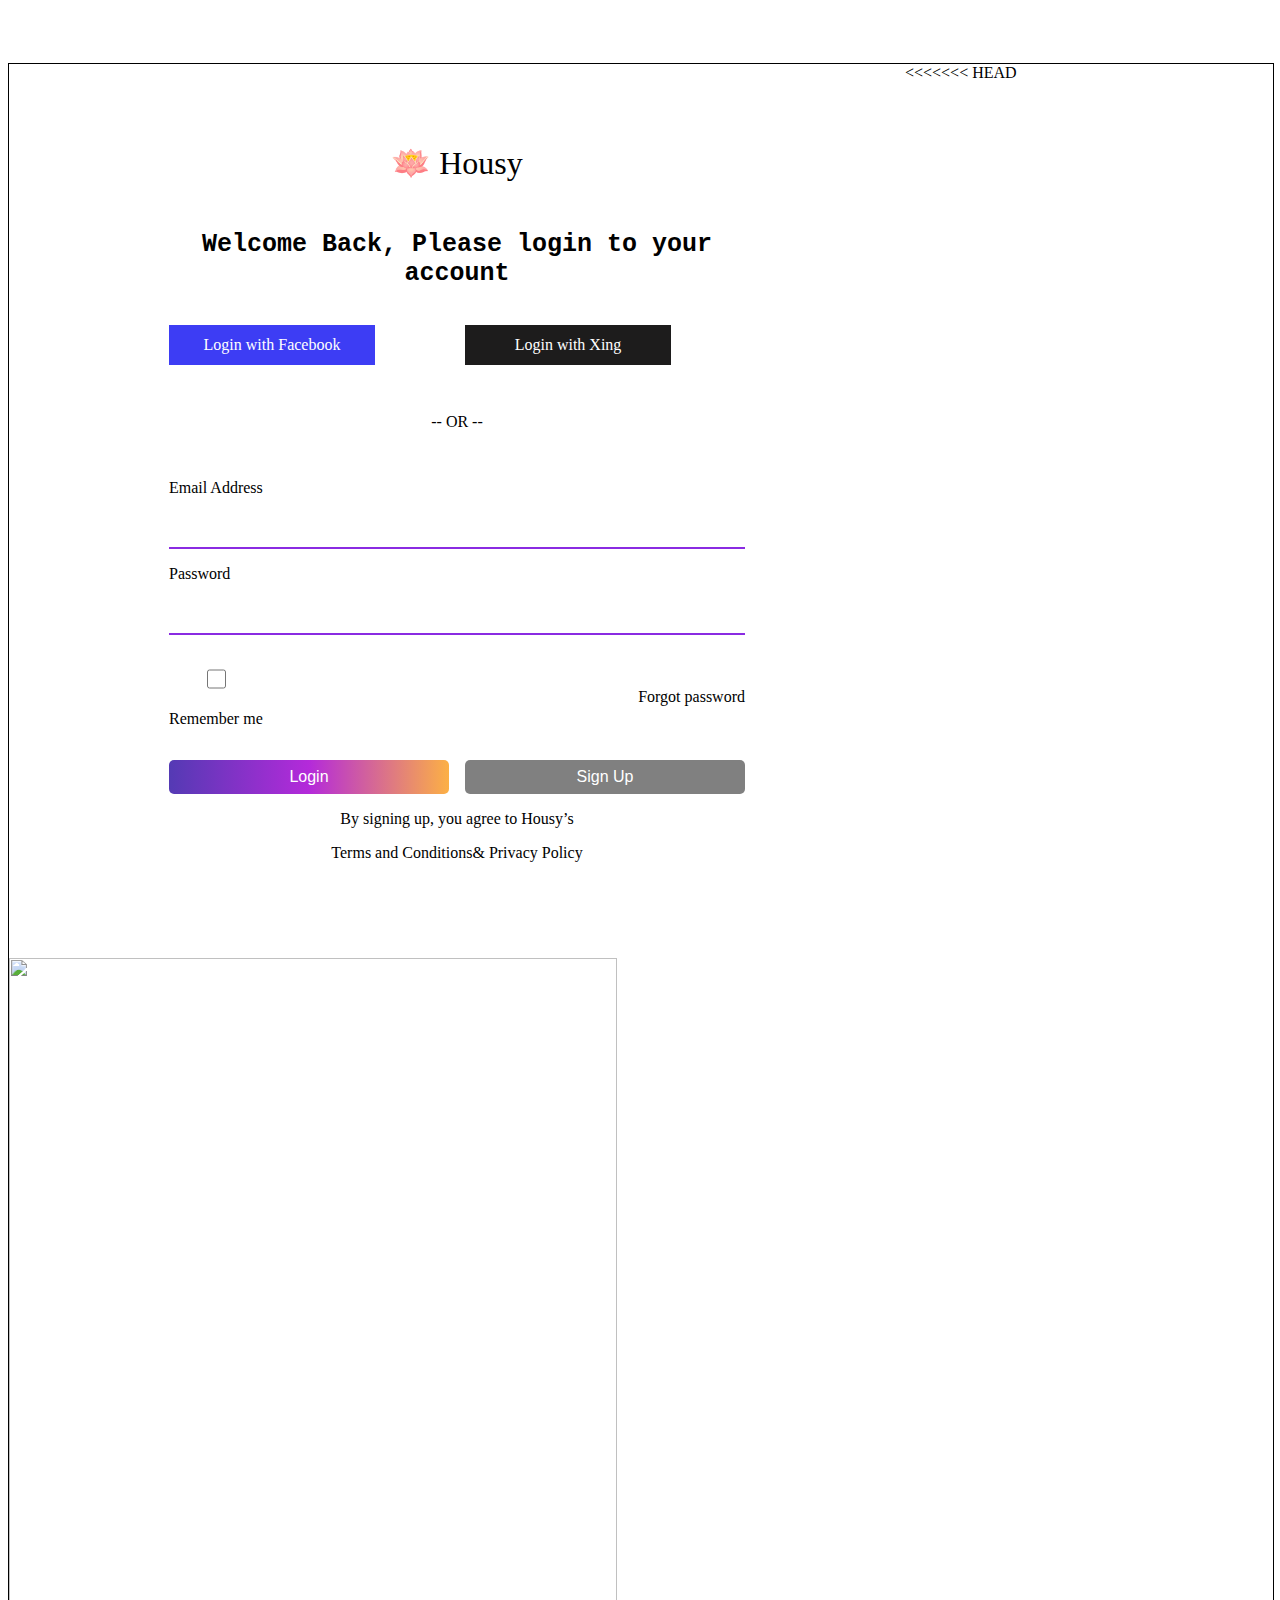
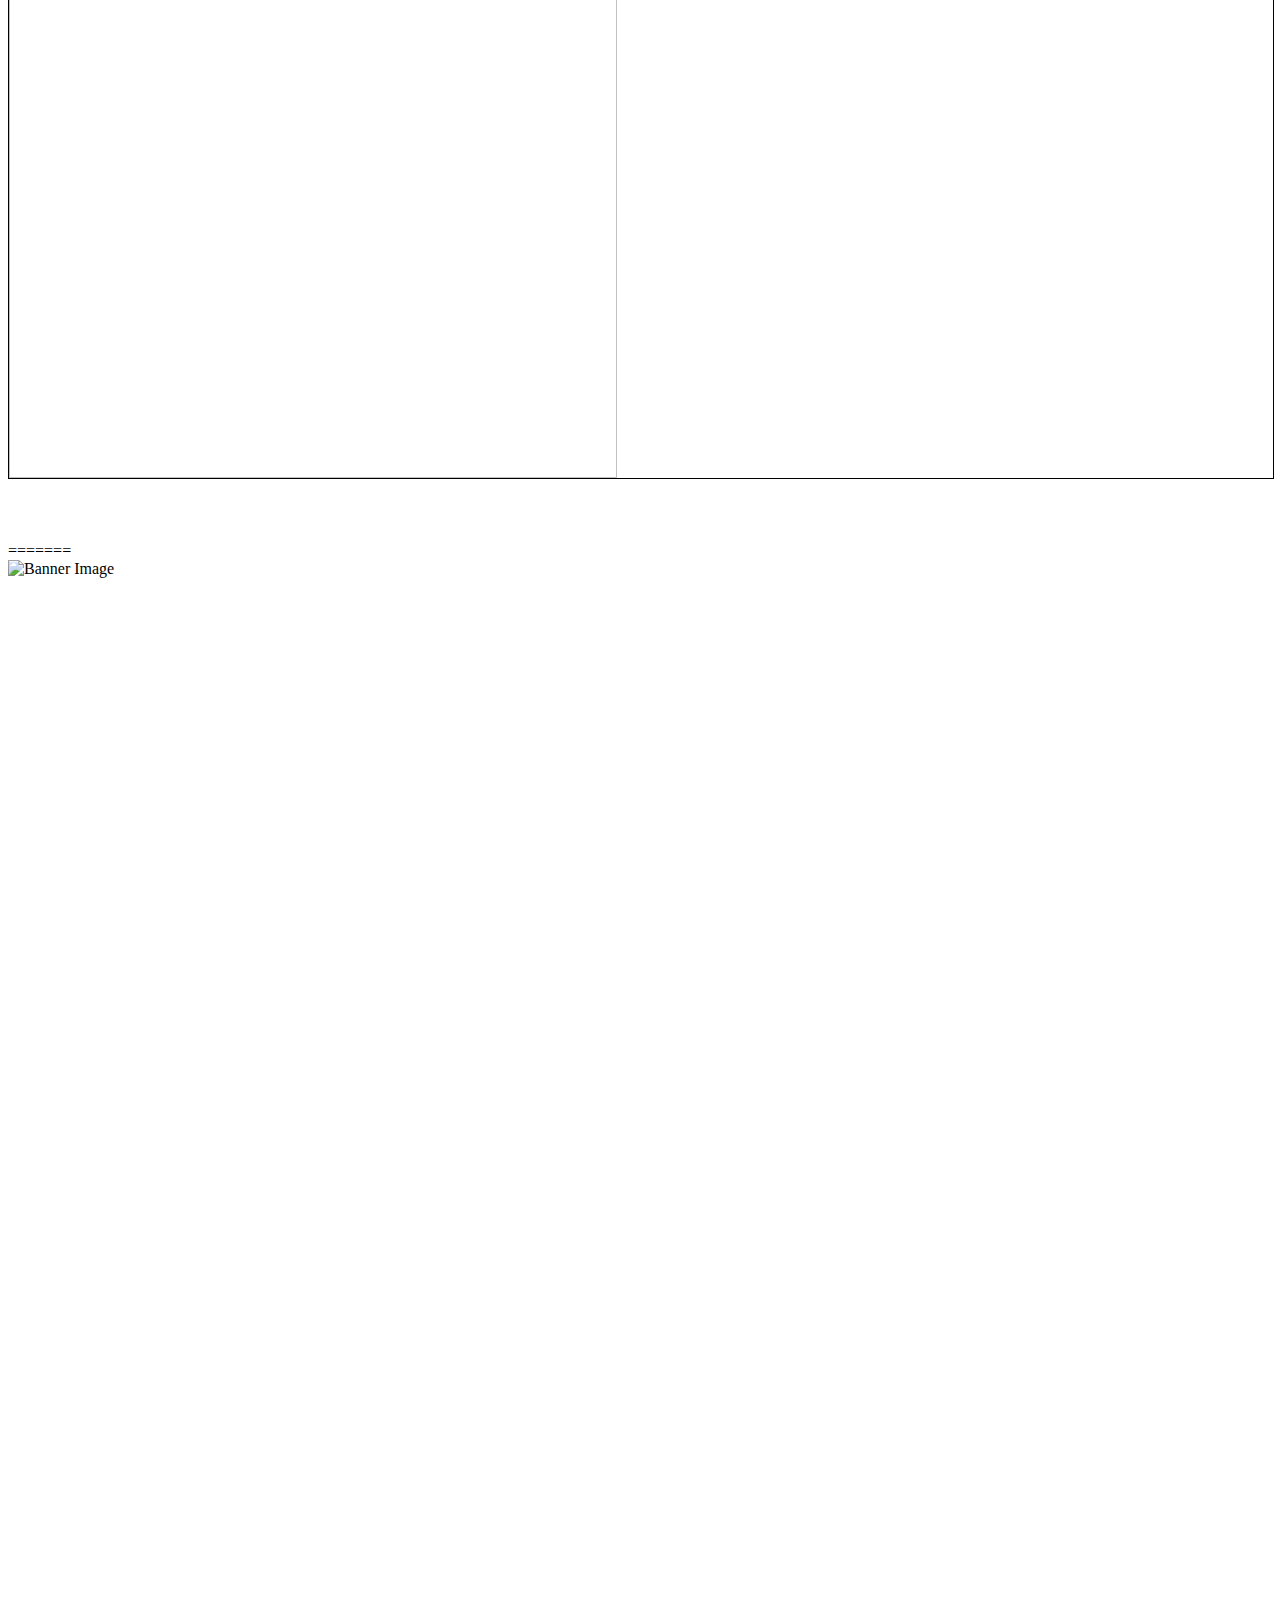
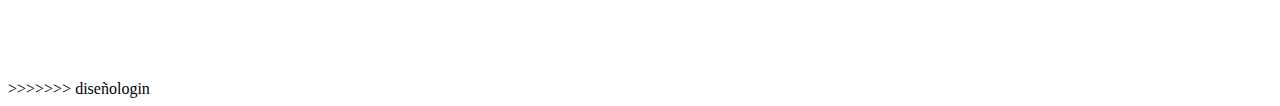
==== commit c1185807: "Merge branch 'diseñologin'" ====
--- a/login/Login.html
+++ b/login/Login.html
@@ -10,16 +10,15 @@
     <link rel="stylesheet" href="">
 </head>
 <body>
-
-    <section class="box-login">
-        <div class="formulario">
+           <section class="box-login">
+            <div class="formulario">
             <div class="logo">🪷 Housy</div>
             <h2>Welcome Back, Please login to your account</h2>
             <div class="btn-facebook">Login with Facebook</div>
             <div class="btn-xing">Login with Xing</div>
             <span>-- OR --</span>
             <form action="" id="login">
-                <label for="email"> 
+                <label for="email">
                     Email Address
                     <input type="text" id="email">
                 </label>
@@ -37,15 +36,25 @@
                 <div class="botones">
                     <button type="button" class="login-btn">Login</button>
                     <button type="button" class="signup-btn">Sign Up</button>
+
                 </div>
-                <p>By signing up, you agree to Housy’s</p>
-                <p>Terms and Conditions & Privacy Policy</p>
-            </form>
+            <p>By signing up, you agree to Housy’s</p>
+                <p>Terms and Conditions& Privacy Policy</p>
         </div>
     
+<<<<<<< HEAD
+
+</form>
+<div class="banner">
+    <img src="https://www.latercera.com/resizer/j-ZtEKzoY5fUQtLLGOVNBOpG7Aw=/arc-anglerfish-arc2-prod-copesa/public/6O3E6FX56FCYFGW5NZFOKYGNY4.jpg" alt="">
+</div>
+
+</section>
+=======
         <div class="banner">
             <img src="https://encrypted-tbn0.gstatic.com/images?q=tbn:ANd9GcSDnejnuU-BVLJsihFSXmMEQjUuGENyE9dkIg&s" alt="Banner Image">
         </div>
     </section>
+>>>>>>> diseñologin
 </body>
 </html>
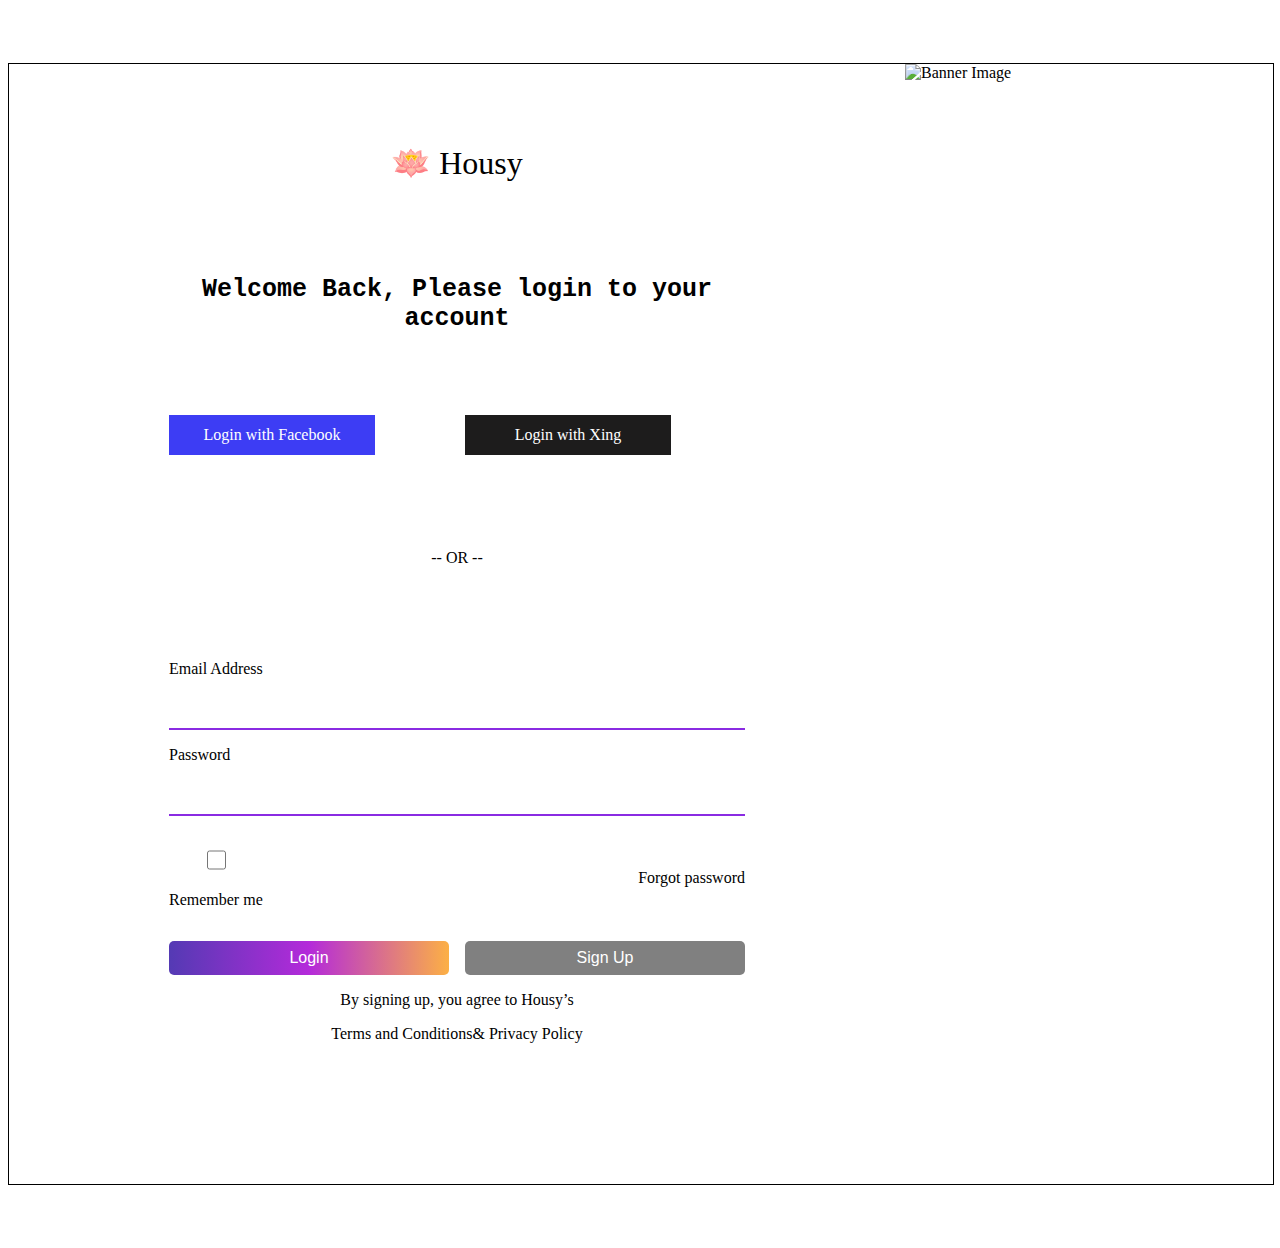
==== commit 767cbd7b: "creo" ====
--- a/login/Login.html
+++ b/login/Login.html
@@ -42,19 +42,9 @@
                 <p>Terms and Conditions& Privacy Policy</p>
         </div>
     
-<<<<<<< HEAD
-
-</form>
-<div class="banner">
-    <img src="https://www.latercera.com/resizer/j-ZtEKzoY5fUQtLLGOVNBOpG7Aw=/arc-anglerfish-arc2-prod-copesa/public/6O3E6FX56FCYFGW5NZFOKYGNY4.jpg" alt="">
-</div>
-
-</section>
-=======
         <div class="banner">
             <img src="https://encrypted-tbn0.gstatic.com/images?q=tbn:ANd9GcSDnejnuU-BVLJsihFSXmMEQjUuGENyE9dkIg&s" alt="Banner Image">
         </div>
     </section>
->>>>>>> diseñologin
 </body>
 </html>
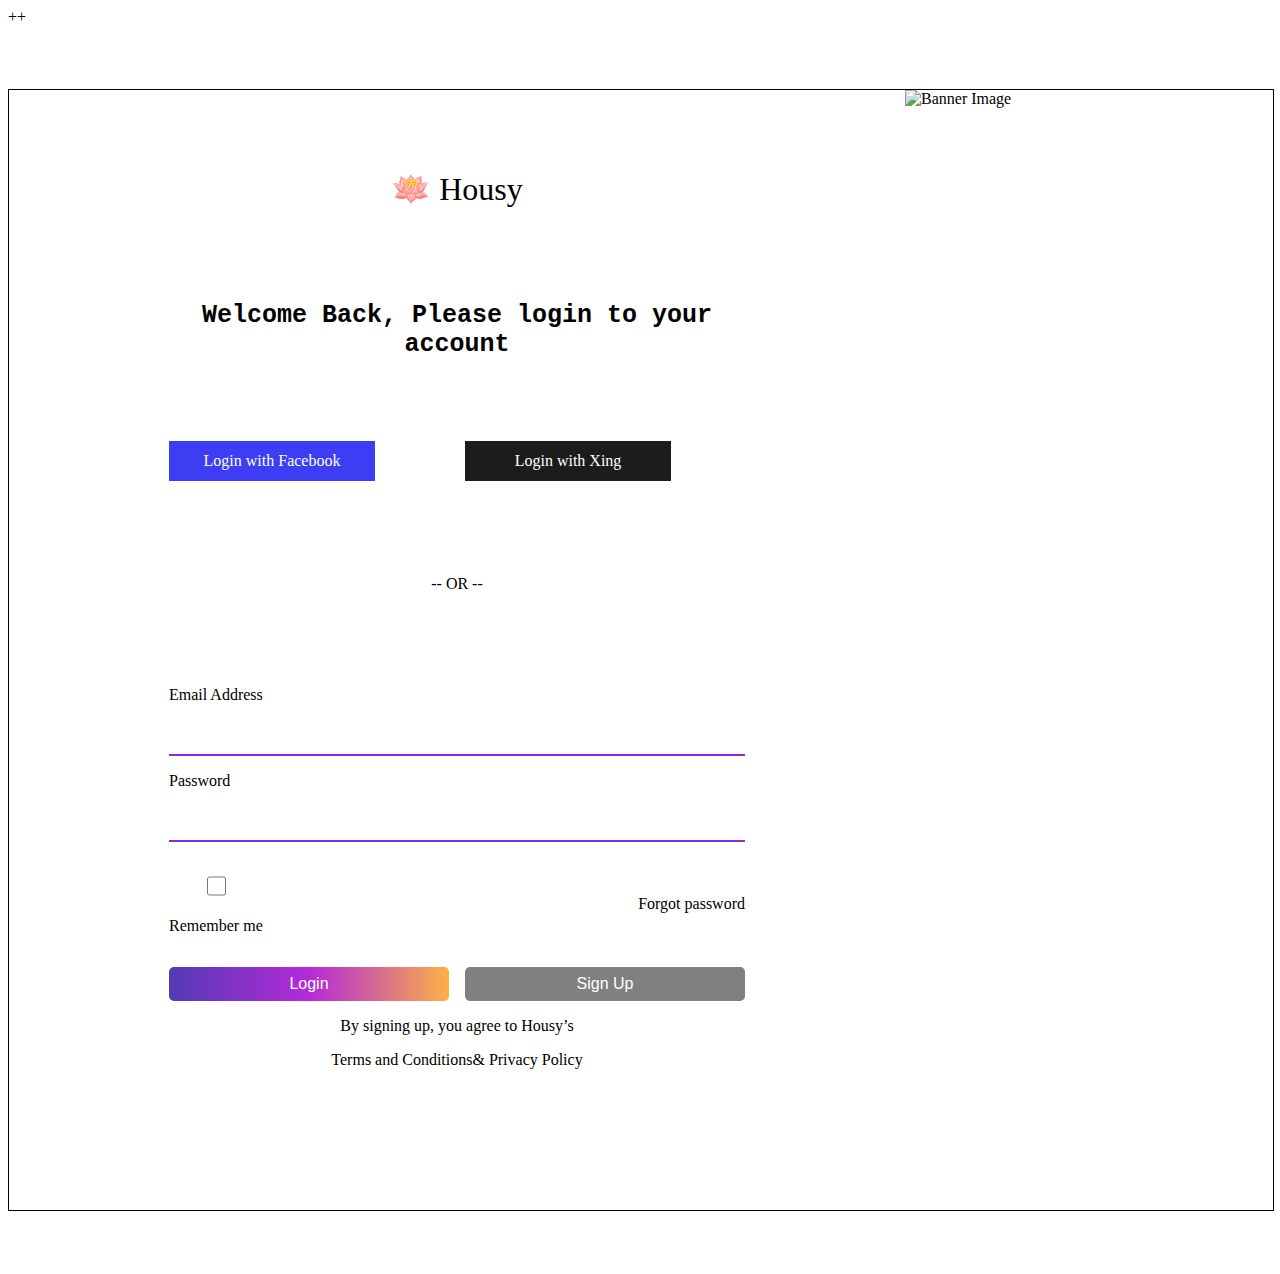
==== commit d4841687: "arreglo" ====
--- a/login/Login.html
+++ b/login/Login.html
@@ -9,7 +9,7 @@
     <link rel="stylesheet" href="login.css">
     <link rel="stylesheet" href="">
 </head>
-<body>
+<body>++
            <section class="box-login">
             <div class="formulario">
             <div class="logo">🪷 Housy</div>
